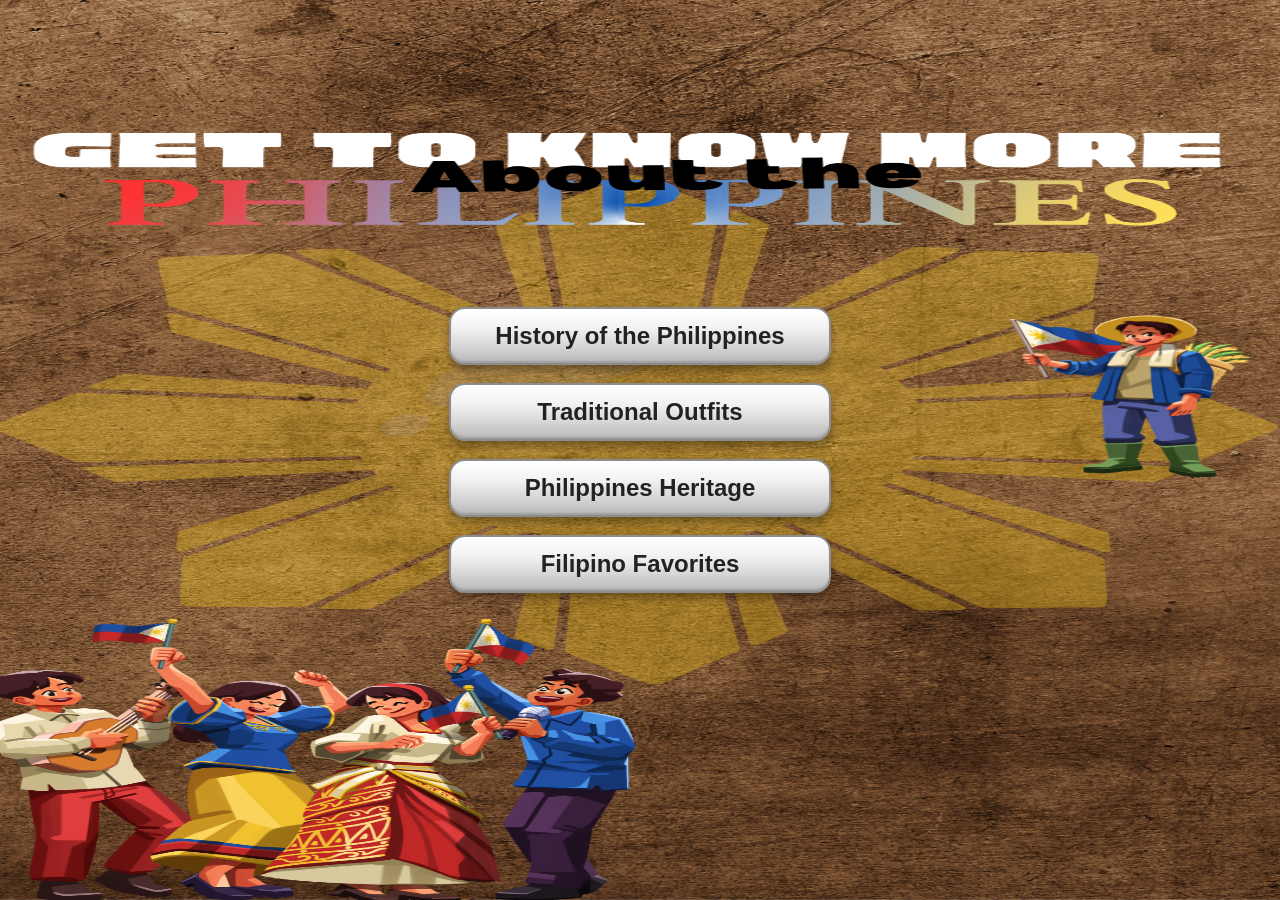
==== index.html @ 7a3e177c "Add files via upload" ====
<!DOCTYPE html>
<html lang="en">
<head>
    <meta charset="UTF-8">
    <meta name="viewport" content="width=device-width, initial-scale=1.0">
    <title>Philippines</title>
    <link rel="stylesheet" href="style.css">
</head>
<body>

    <main class="home">
        <div class="menu">
            <a href="#history"><button>History of the Philippines</button></a>
            <a href="#outfits"><button>Traditional Outfits</button></a>
            <a href="#heritage"><button>Philippines Heritage</button></a>
            <a href="#favorites"><button>Filipino Favorites</button></a>
        </div>
    </main>

    <!-- History -->
    <div id="history" class="overlay">
        <a href="#" class="close">&times;</a>
        <img src="history.png" alt="History">
    </div>

    <!-- Traditional Outfits -->
    <div id="outfits" class="overlay">
        <a href="#" class="close">&times;</a>
        <img src="outfits.png" alt="Outfits">
    </div>

    <!-- Heritage -->
    <div id="heritage" class="overlay">
        <a href="#" class="close">&times;</a>
        <img src="heritage.png" alt="Heritage">
    </div>

    <!-- Filipino Favorites -->
    <div id="favorites" class="overlay">
        <a href="#" class="close">&times;</a>
        <img src="favorites.png" alt="Favorites">
    </div>

</body>
</html>
---- style.css ----
* {
    margin: 0;
    padding: 0;
    box-sizing: border-box;
}

html,
body {
    width: 100%;
    height: 100%;
    overflow: hidden;
}

body {
    background-image: url("homepage.png");
    background-repeat: no-repeat;
    background-position: center;
    background-size: 100vw 100vh;

    display: flex;
    justify-content: center;
    align-items: center;

    font-family: "Poppins", sans-serif;
}

.home {
    width: 100%;
    max-width: 430px;
    padding: 24px;
}

.menu {
    display: flex;
    flex-direction: column;
    gap: 18px;
}

.menu a {
    text-decoration: none;
}

.menu button {
    width: 100%;
    height: 58px;
    border: 2px solid #8c8c8c;
    border-radius: 16px;
    font-size: 24px;
    font-weight: 600;
    color: #222;

    background: linear-gradient(
        to bottom,
        #ffffff 0%,
        #f2f2f2 35%,
        #d9d9d9 65%,
        #b8b8b8 100%
    );

    box-shadow:
        inset 0 2px 2px rgba(255,255,255,.8),
        inset 0 -2px 2px rgba(0,0,0,.15),
        0 5px 10px rgba(0,0,0,.35);

    cursor: pointer;
    transition: transform .15s ease, filter .15s ease;
}

.menu button:hover {
    filter: brightness(1.05);
}

.menu button:active {
    transform: scale(.97);
    filter: brightness(.95);
}

.overlay {
    position: fixed;
    inset: 0;
    z-index: 100;

    opacity: 0;
    visibility: hidden;
    transition: .3s;
}

.overlay:target {
    opacity: 1;
    visibility: visible;
}

.overlay img {
    position: absolute;
    inset: 0;

    width: 100vw;
    height: 100vh;

    object-fit: fill;
}

.close {
    position: absolute;
    top: 20px;
    right: 20px;

    width: 35px;
    height: 35px;

    border-radius: 50%;
    background: white;
    color: black;

    text-decoration: none;
    font-size: 30px;
    font-weight: bold;

    display: flex;
    justify-content: center;
    align-items: center;

    z-index: 101;
}
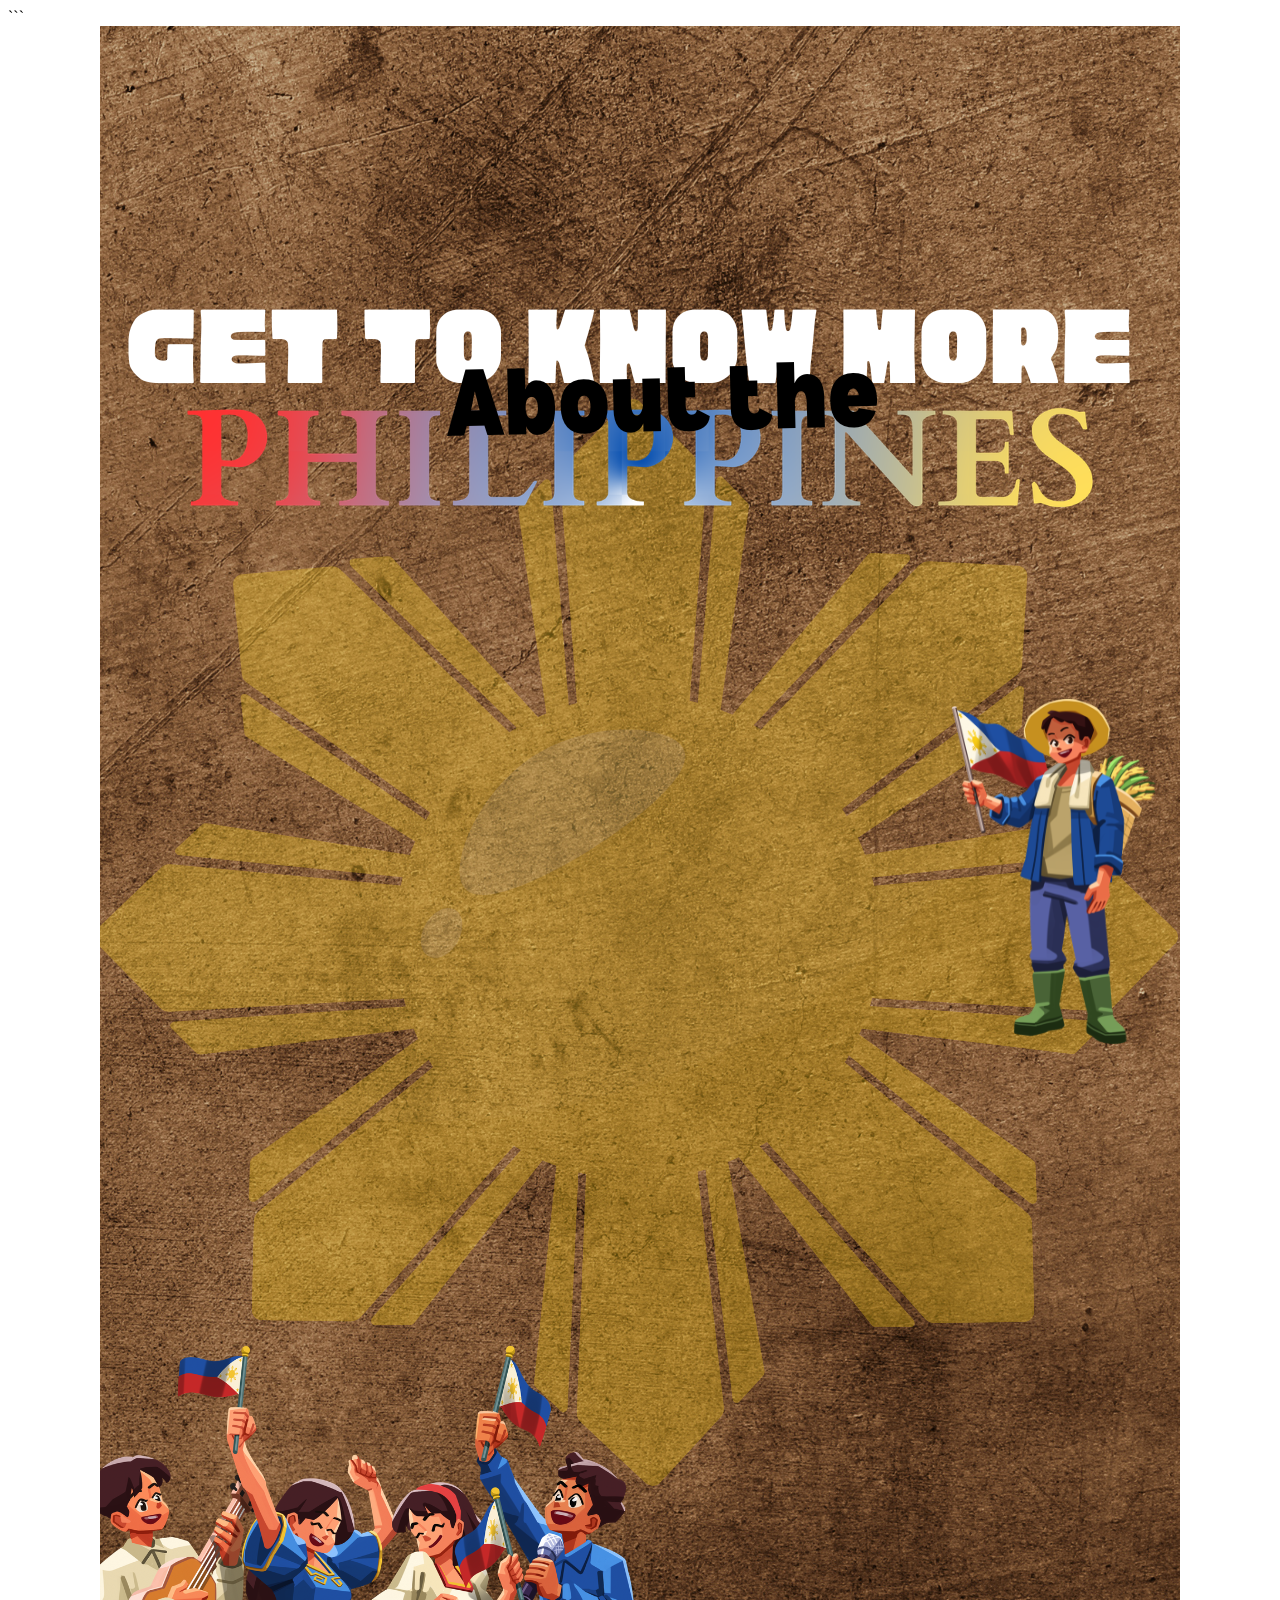
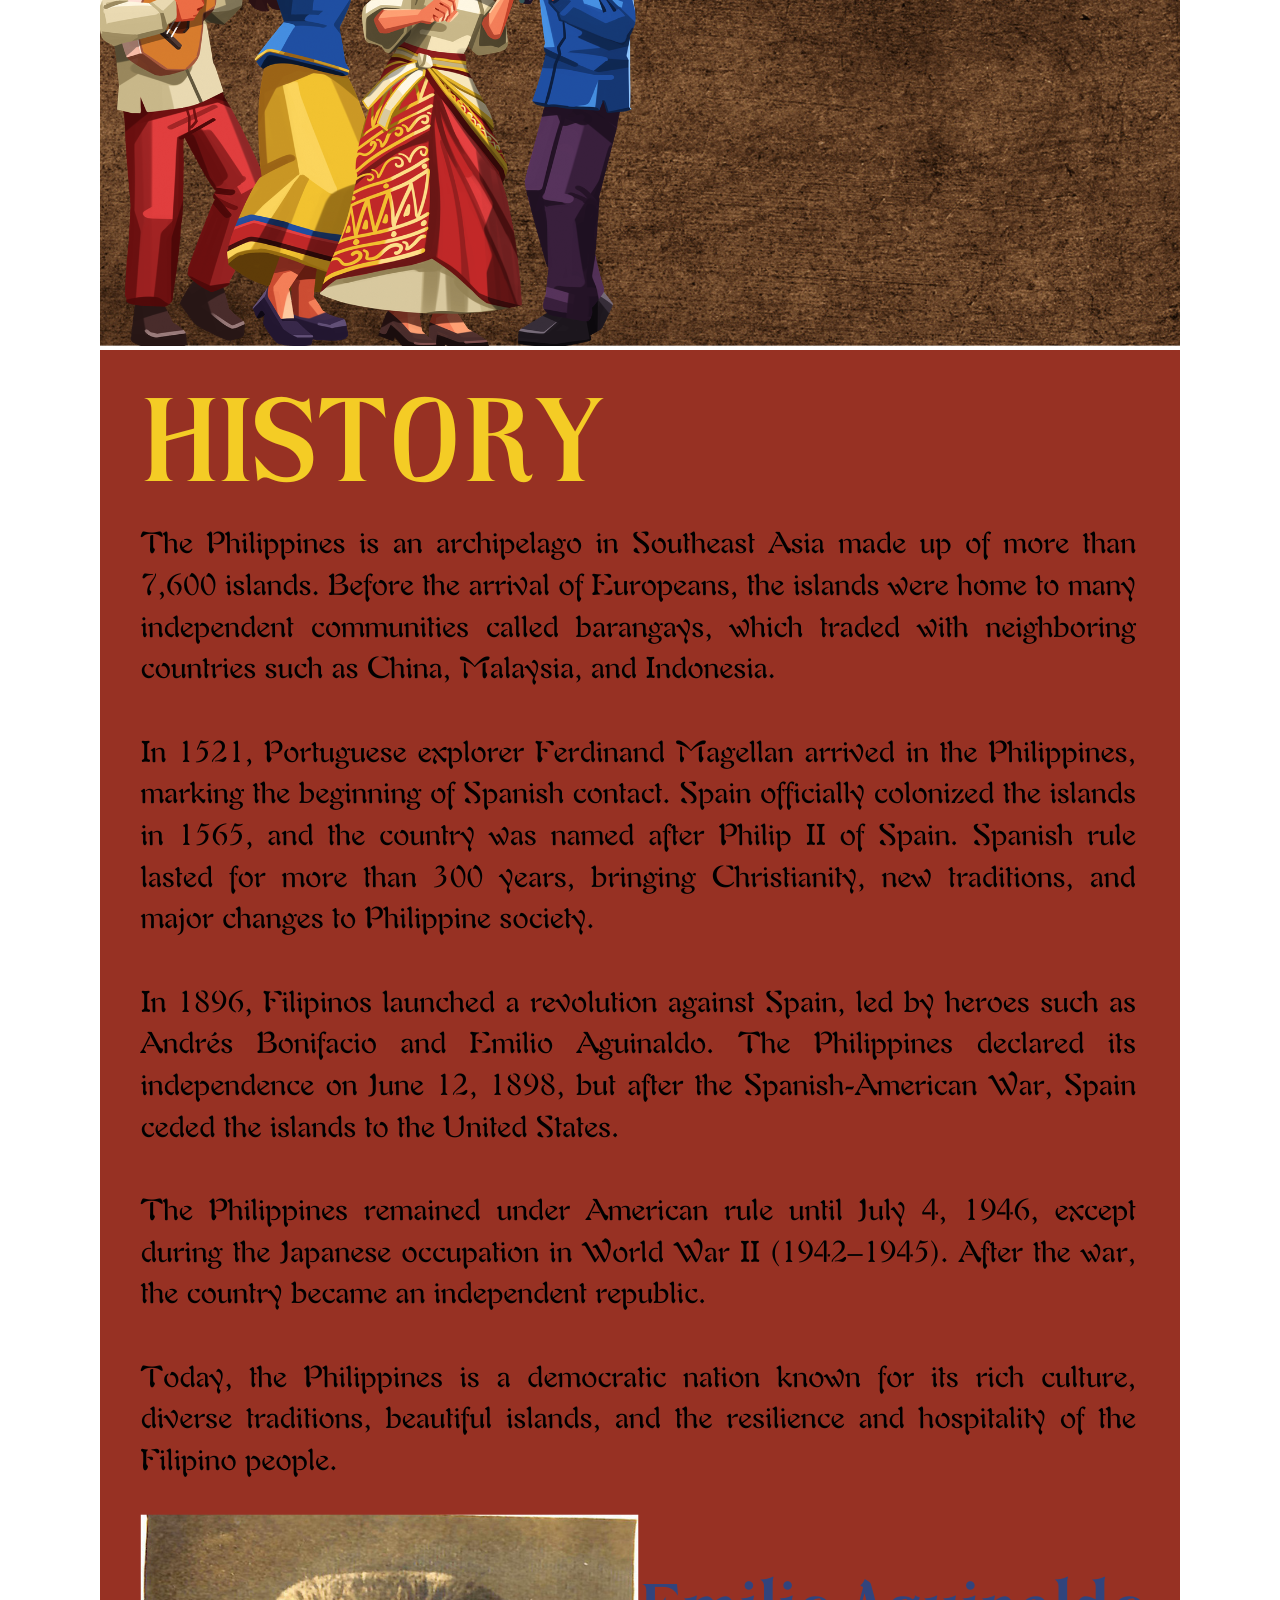
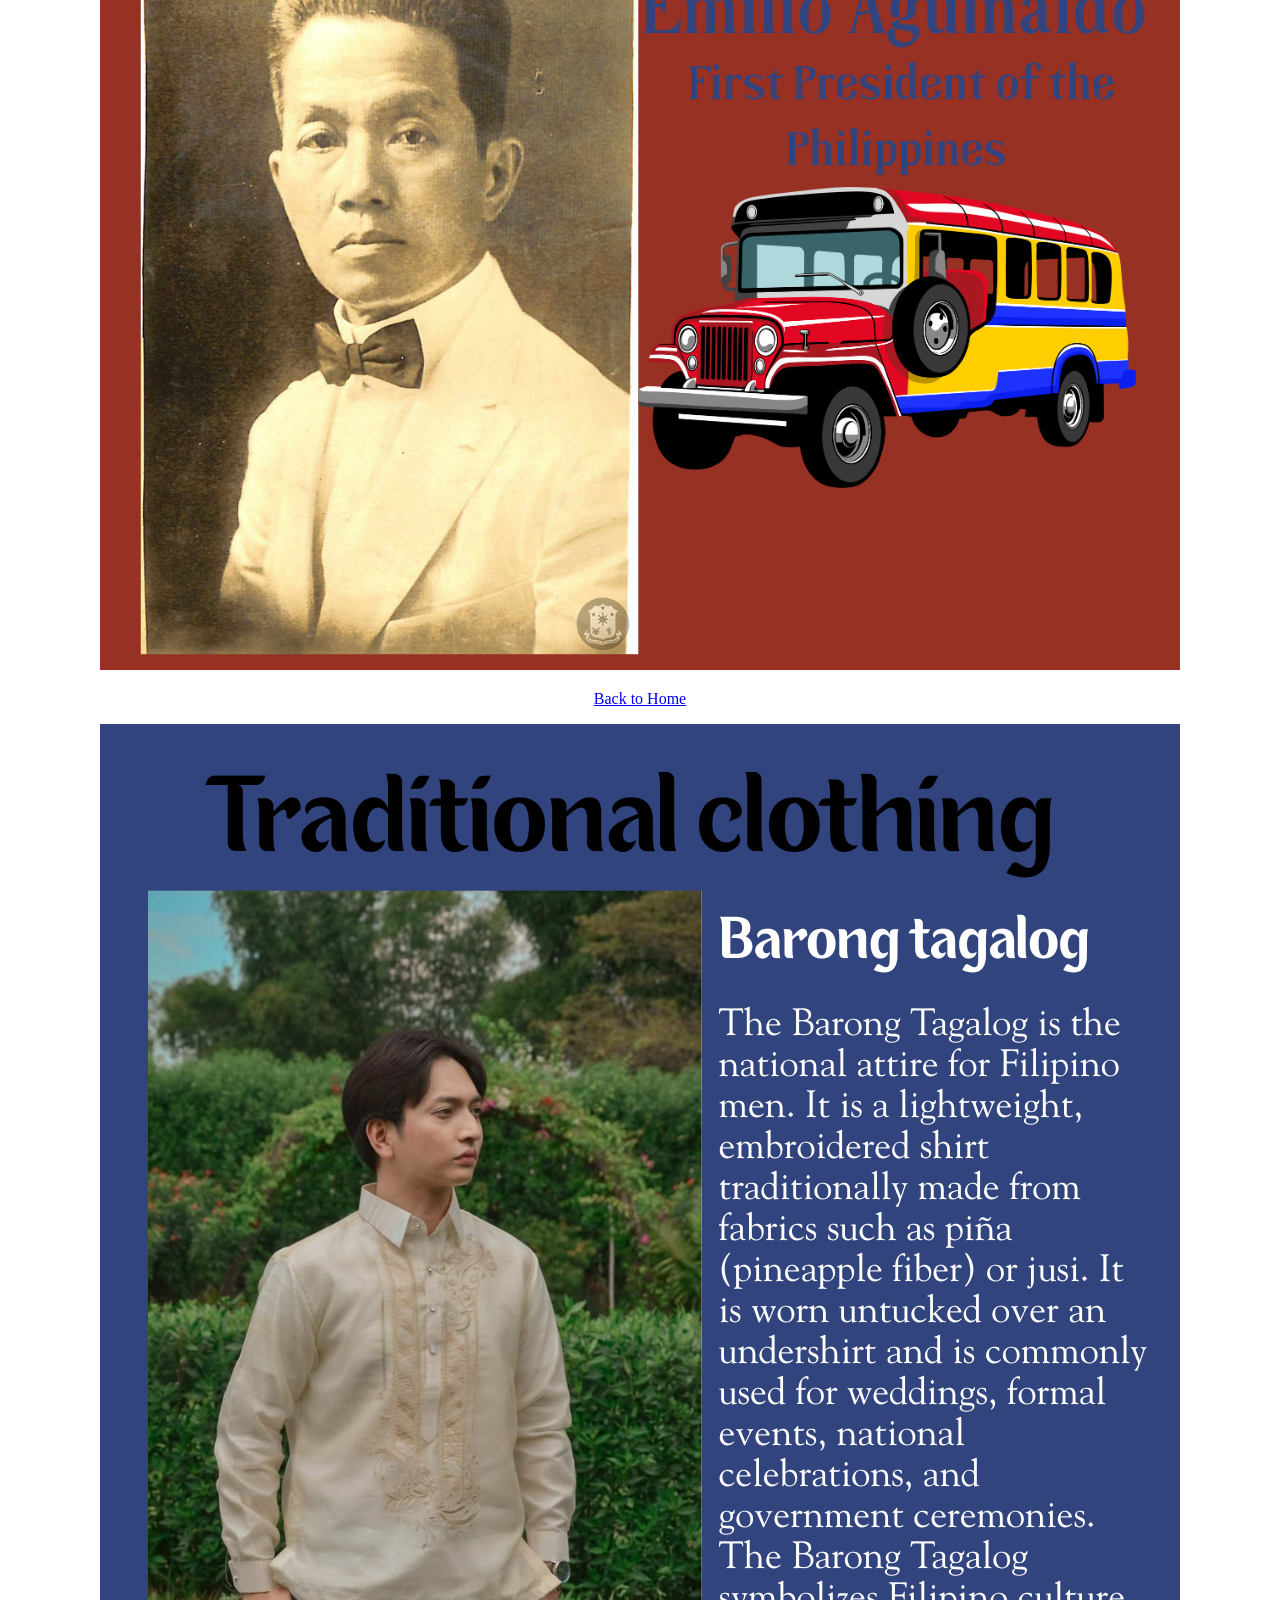
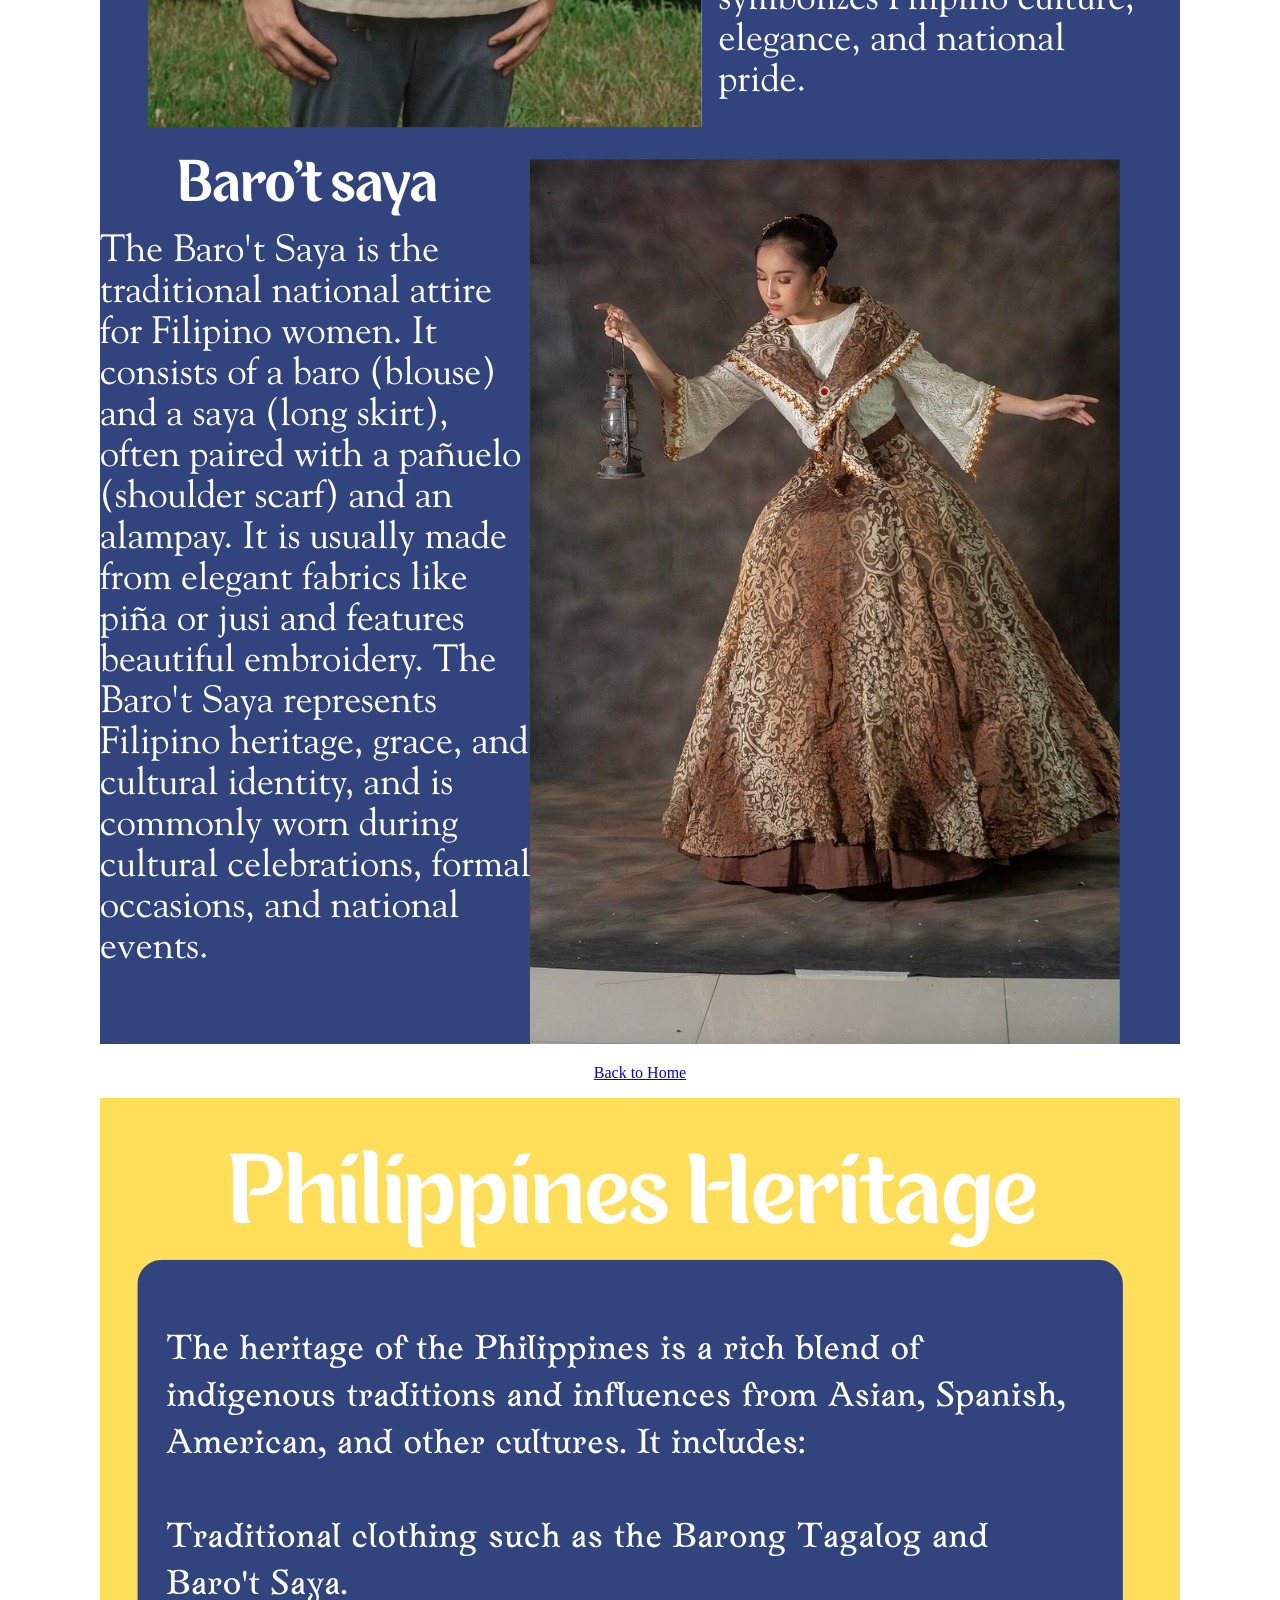
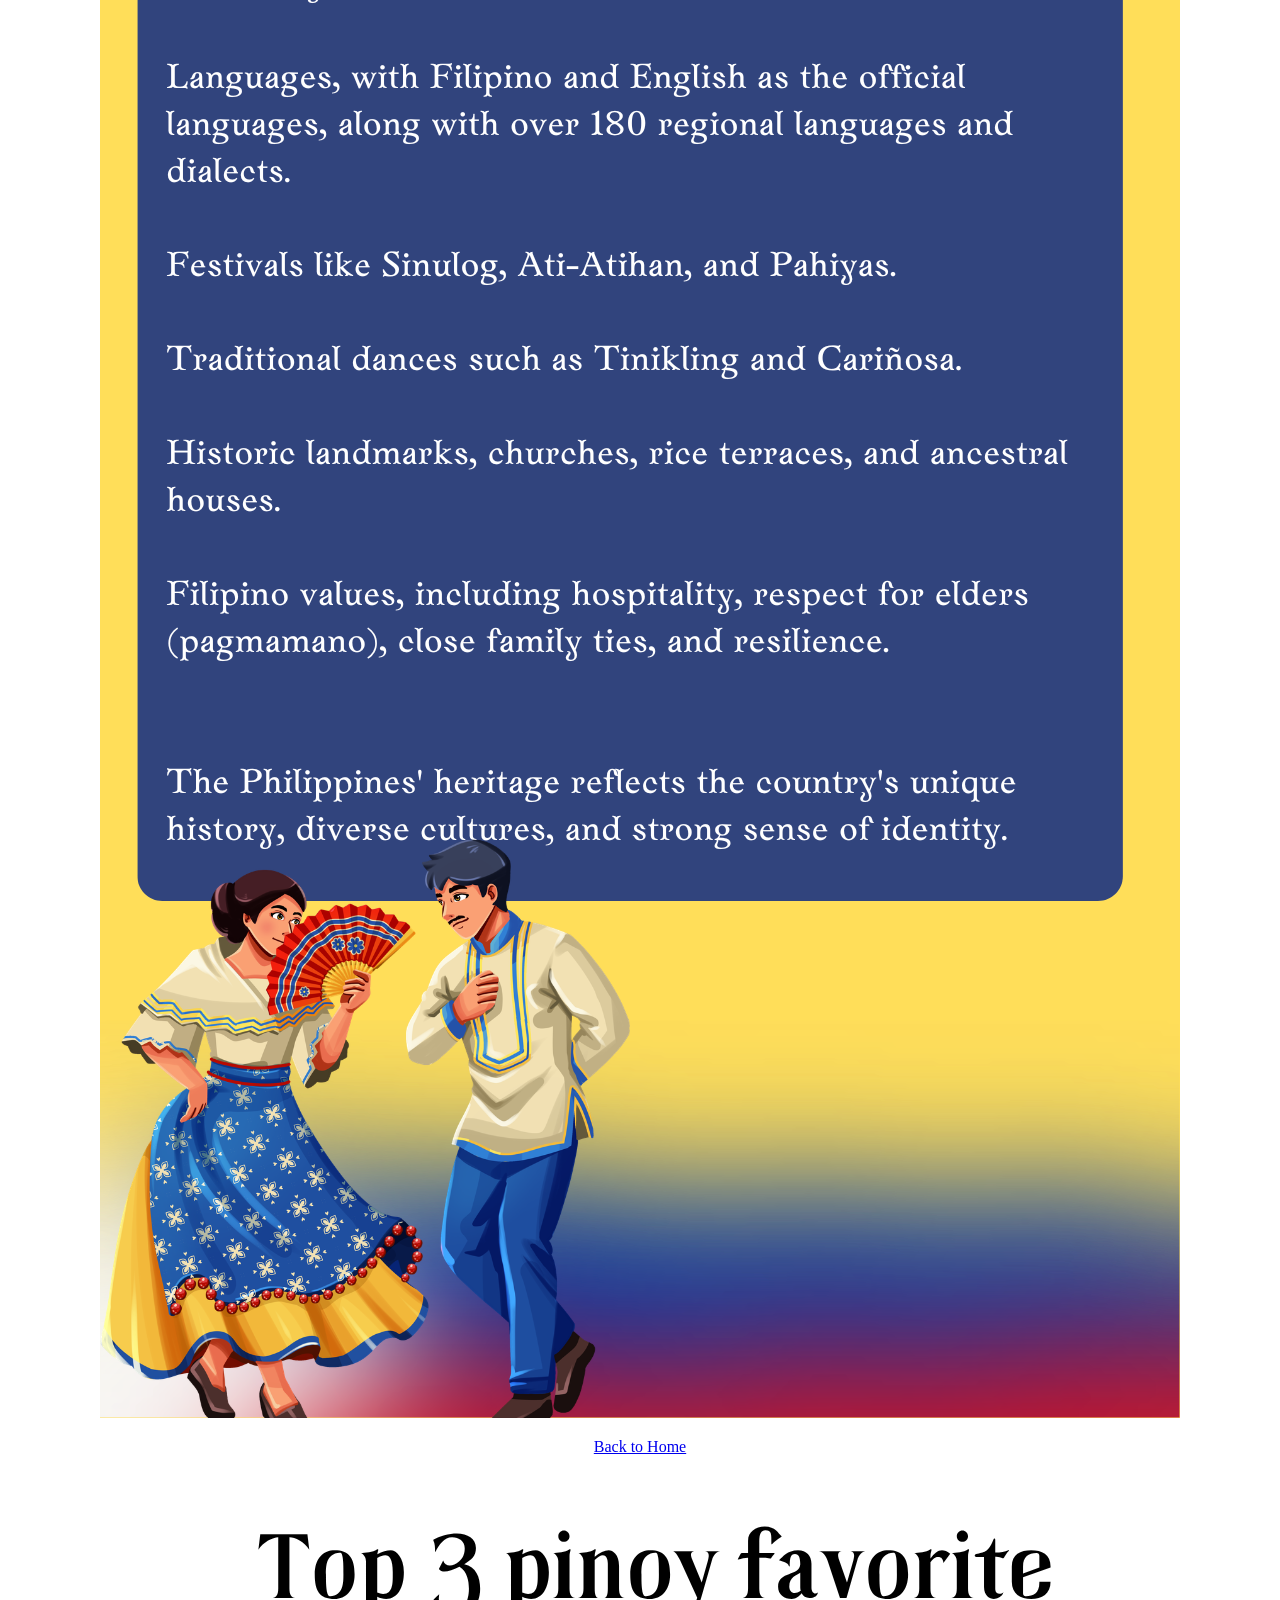
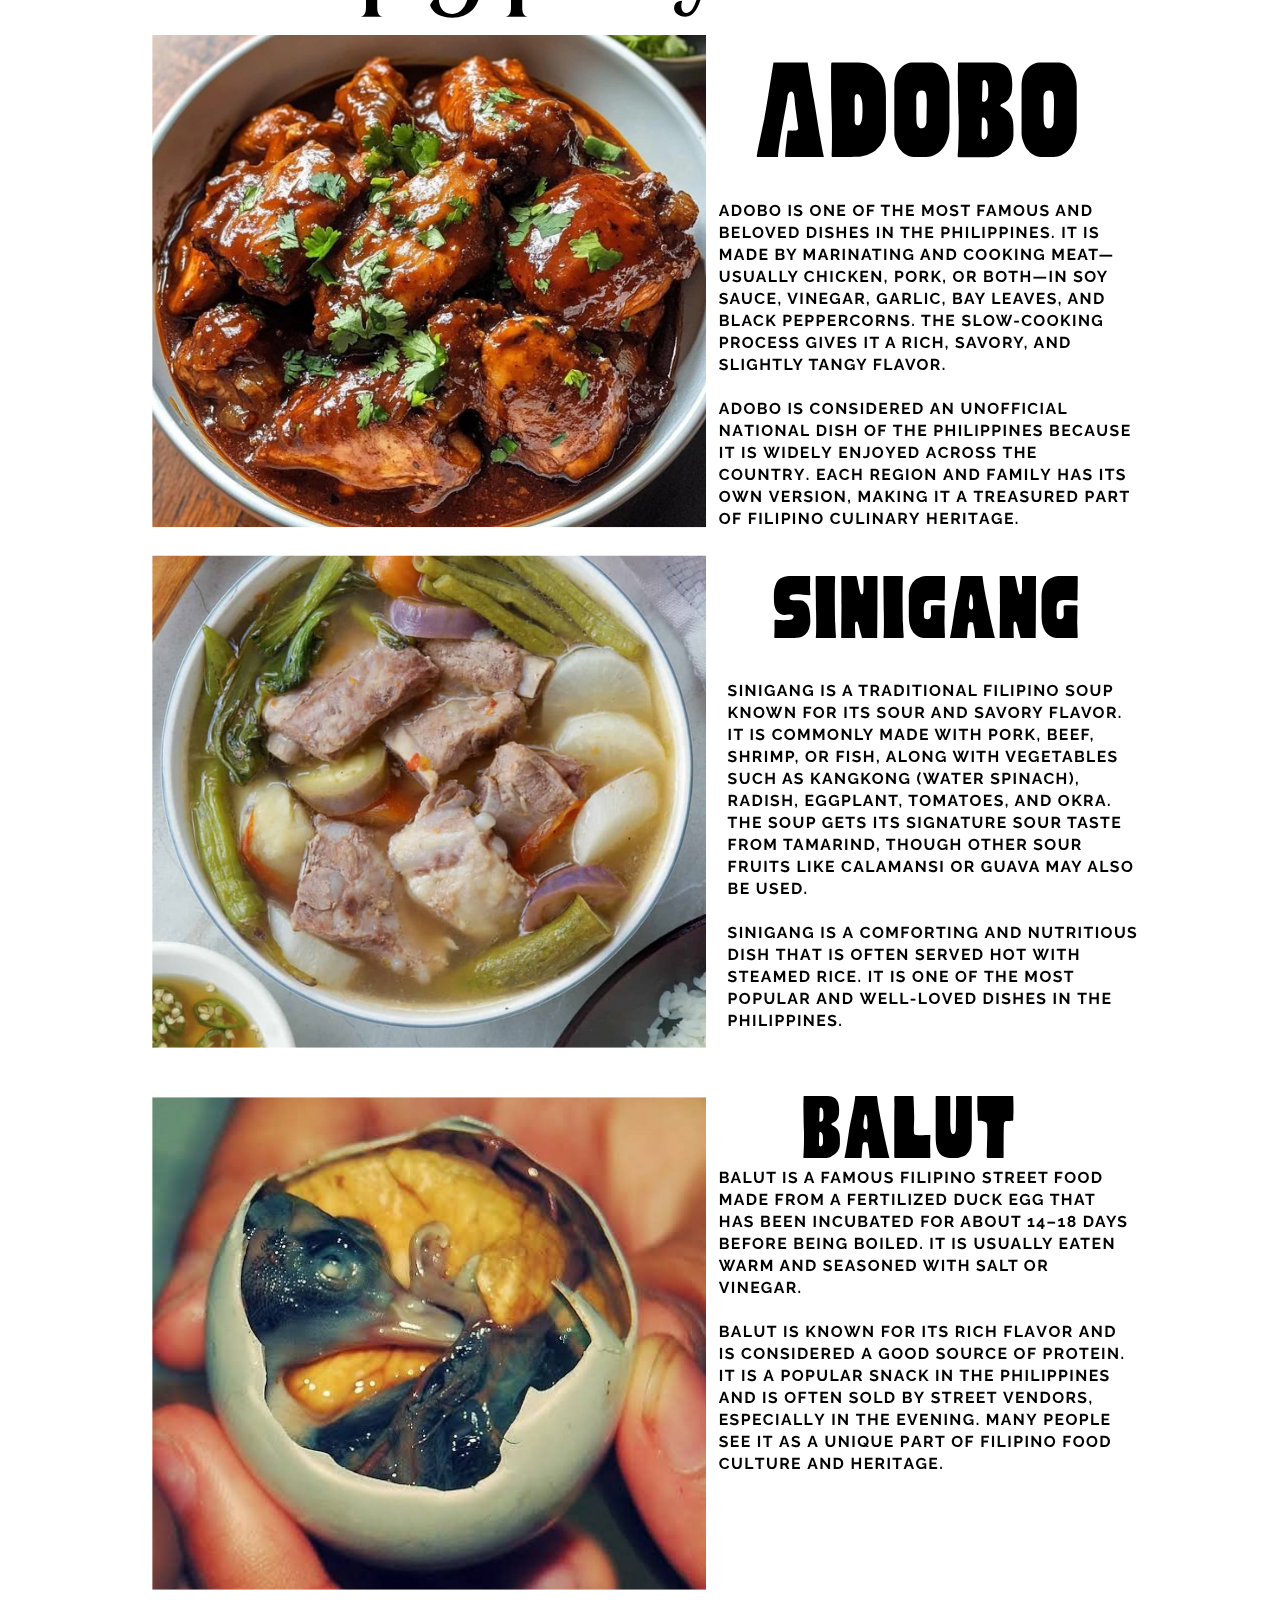
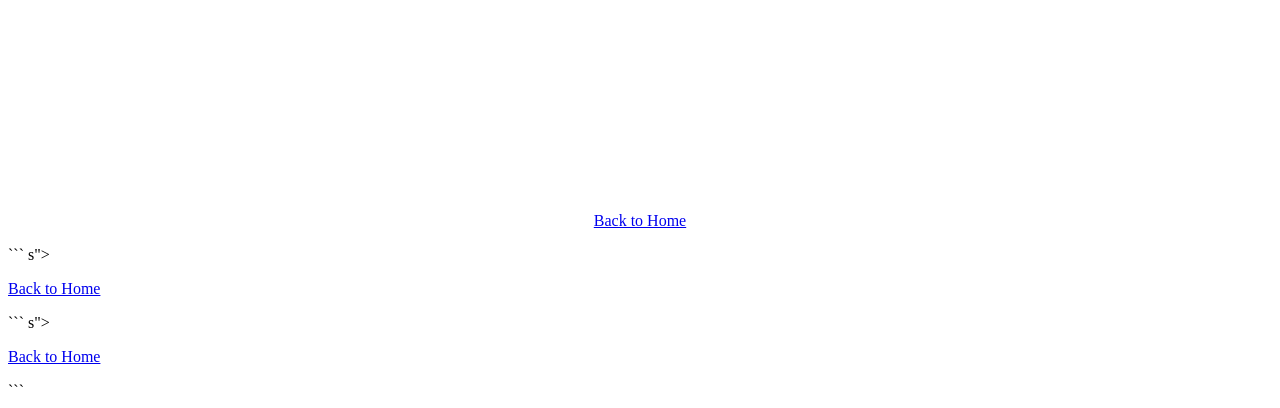
==== commit 9d33faf9: "Refactor index.html with homepage and sections Updated the structure of index.html to include a home" ====
--- a/index.html
+++ b/index.html
@@ -1,45 +1,158 @@
 <!DOCTYPE html>
+
 <html lang="en">
+
 <head>
     <meta charset="UTF-8">
-    <meta name="viewport" content="width=device-width, initial-scale=1.0">
     <title>Philippines</title>
-    <link rel="stylesheet" href="style.css">
 </head>
+
 <body>
 
-    <main class="home">
-        <div class="menu">
-            <a href="#history"><button>History of the Philippines</button></a>
-            <a href="#outfits"><button>Traditional Outfits</button></a>
-            <a href="#heritage"><button>Philippines Heritage</button></a>
-            <a href="#favorites"><button>Filipino Favorites</button></a>
-        </div>
-    </main>
+```
+<!-- HOME PAGE -->
 
-    <!-- History -->
-    <div id="history" class="overlay">
-        <a href="#" class="close">&times;</a>
-        <img src="history.png" alt="History">
-    </div>
+<center>
 
-    <!-- Traditional Outfits -->
-    <div id="outfits" class="overlay">
-        <a href="#" class="close">&times;</a>
-        <img src="outfits.png" alt="Outfits">
-    </div>
+    <img src="homepage.png"
+         alt="Philippines"
+         usemap="#homepage">
 
-    <!-- Heritage -->
-    <div id="heritage" class="overlay">
-        <a href="#" class="close">&times;</a>
-        <img src="heritage.png" alt="Heritage">
-    </div>
+    <map name="homepage">
 
-    <!-- Filipino Favorites -->
-    <div id="favorites" class="overlay">
-        <a href="#" class="close">&times;</a>
-        <img src="favorites.png" alt="Favorites">
-    </div>
+        <!-- History of the Philippines -->
+        <area
+            shape="rect"
+            coords="50,300,380,358"
+            href="#history"
+            alt="History of the Philippines">
+
+        <!-- Traditional Outfits -->
+        <area
+            shape="rect"
+            coords="50,470,380,434"
+            href="#outfits"
+            alt="Traditional Outfits">
+
+        <!-- Philippines Heritage -->
+        <area
+            shape="rect"
+            coords="50,570,380,510"
+            href="#heritage"
+            alt="Philippines Heritage">
+
+        <!-- Filipino Favorites -->
+        <area
+            shape="rect"
+            coords="50,670,380,586"
+            href="#favorites"
+            alt="Filipino Favorites">
+
+    </map>
+
+</center>
+
+
+<!-- HISTORY -->
+
+<div id="history">
+
+    <center>
+
+        <img src="history.png"
+             alt="History of the Philippines">
+
+        <p>
+            <a href="#">Back to Home</a>
+        </p>
+
+    </center>
+
+</div>
+
+
+<!-- TRADITIONAL OUTFITS -->
+
+<div id="outfits">
+
+    <center>
+
+        <img src="outfits.png"
+             alt="Traditional Outfits">
+
+        <p>
+            <a href="#">Back to Home</a>
+        </p>
+
+    </center>
+
+</div>
+
+
+<!-- PHILIPPINES HERITAGE -->
+
+<div id="heritage">
+
+    <center>
+
+        <img src="heritage.png"
+             alt="Philippines Heritage">
+
+        <p>
+            <a href="#">Back to Home</a>
+        </p>
+
+    </center>
+
+</div>
+
+
+<!-- FILIPINO FAVORITES -->
+
+<div id="favorites">
+
+    <center>
+
+        <img src="favorites.png"
+             alt="Filipino Favorites">
+
+        <p>
+            <a href="#">Back to Home</a>
+        </p>
+
+    </center>
+
+</div>
+```
 
 </body>
-</html>+
+</html>
+s">
+
+        <p>
+            <a href="#">Back to Home</a>
+        </p>
+
+    </center>
+
+</div>
+```
+
+</body>
+
+</html>
+s">
+
+        <p>
+            <a href="#">Back to Home</a>
+        </p>
+
+    </center>
+
+</div>
+```
+
+</body>
+
+</html>
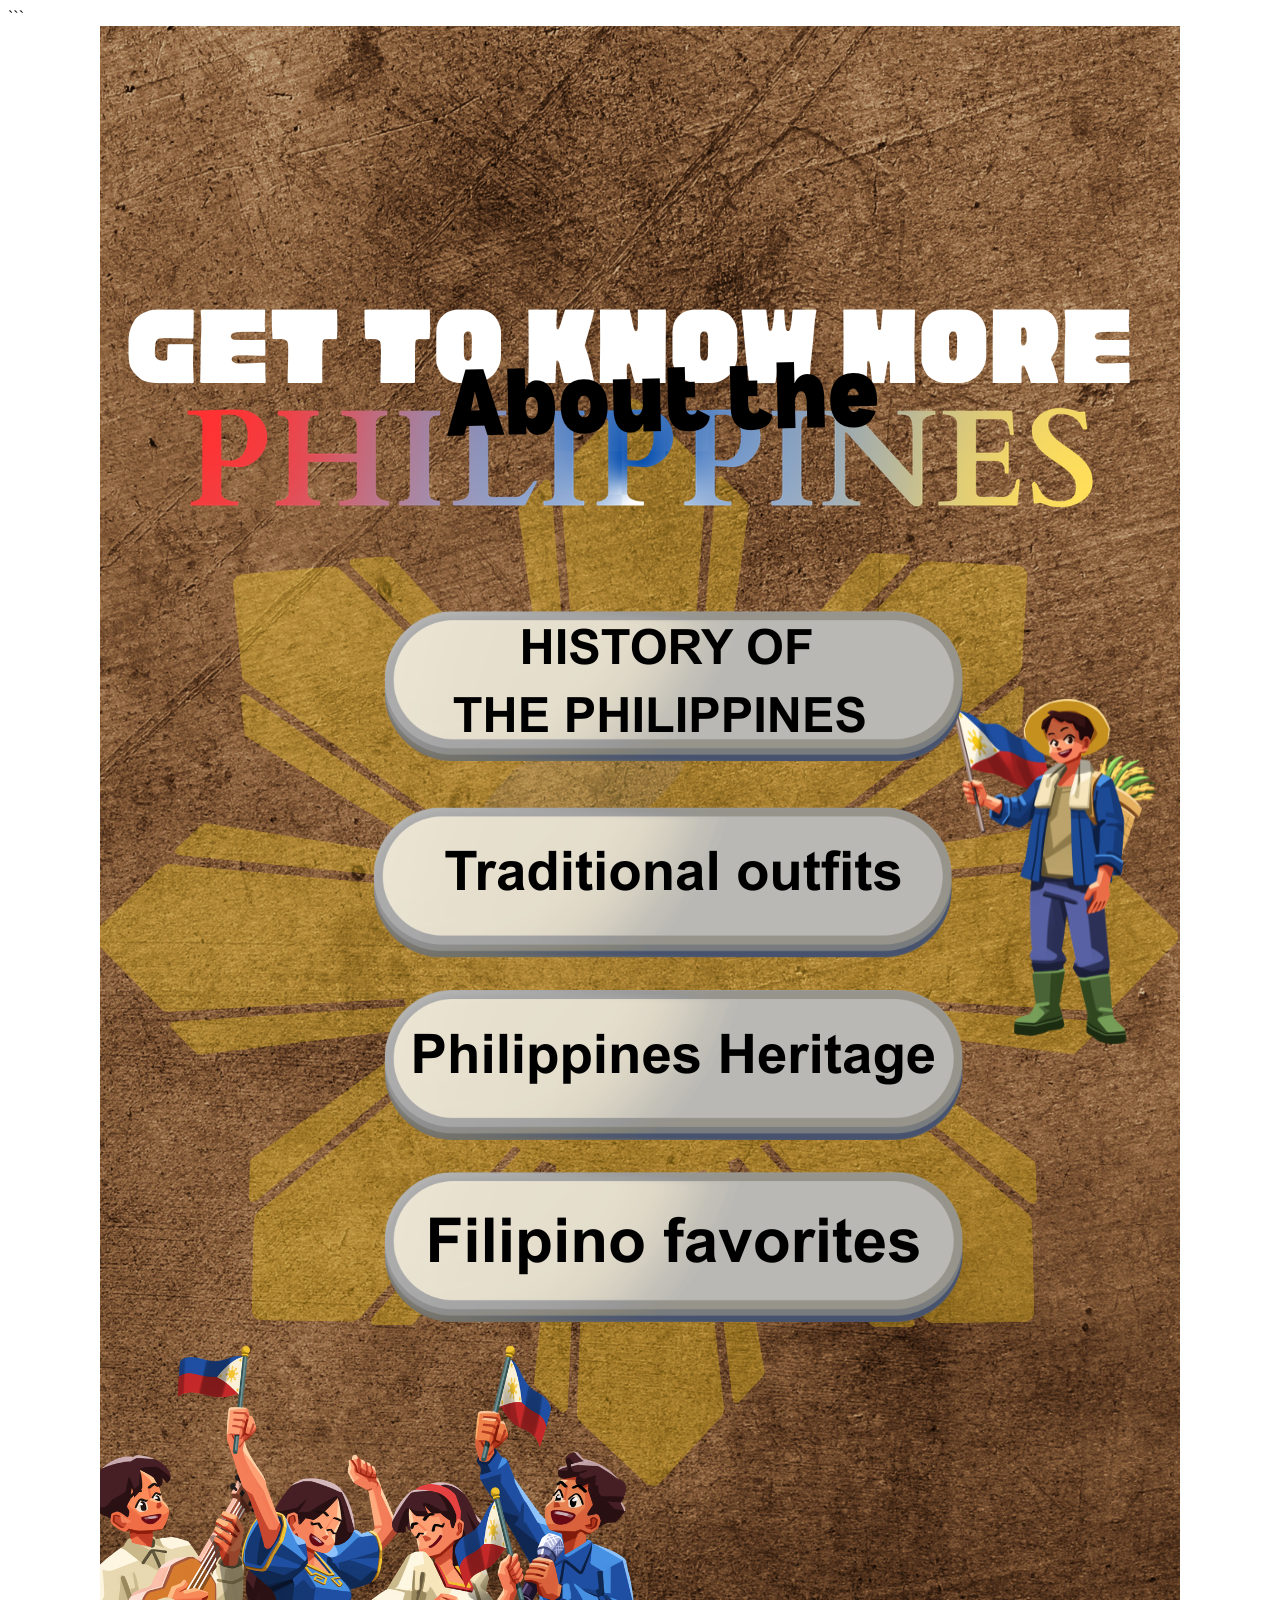
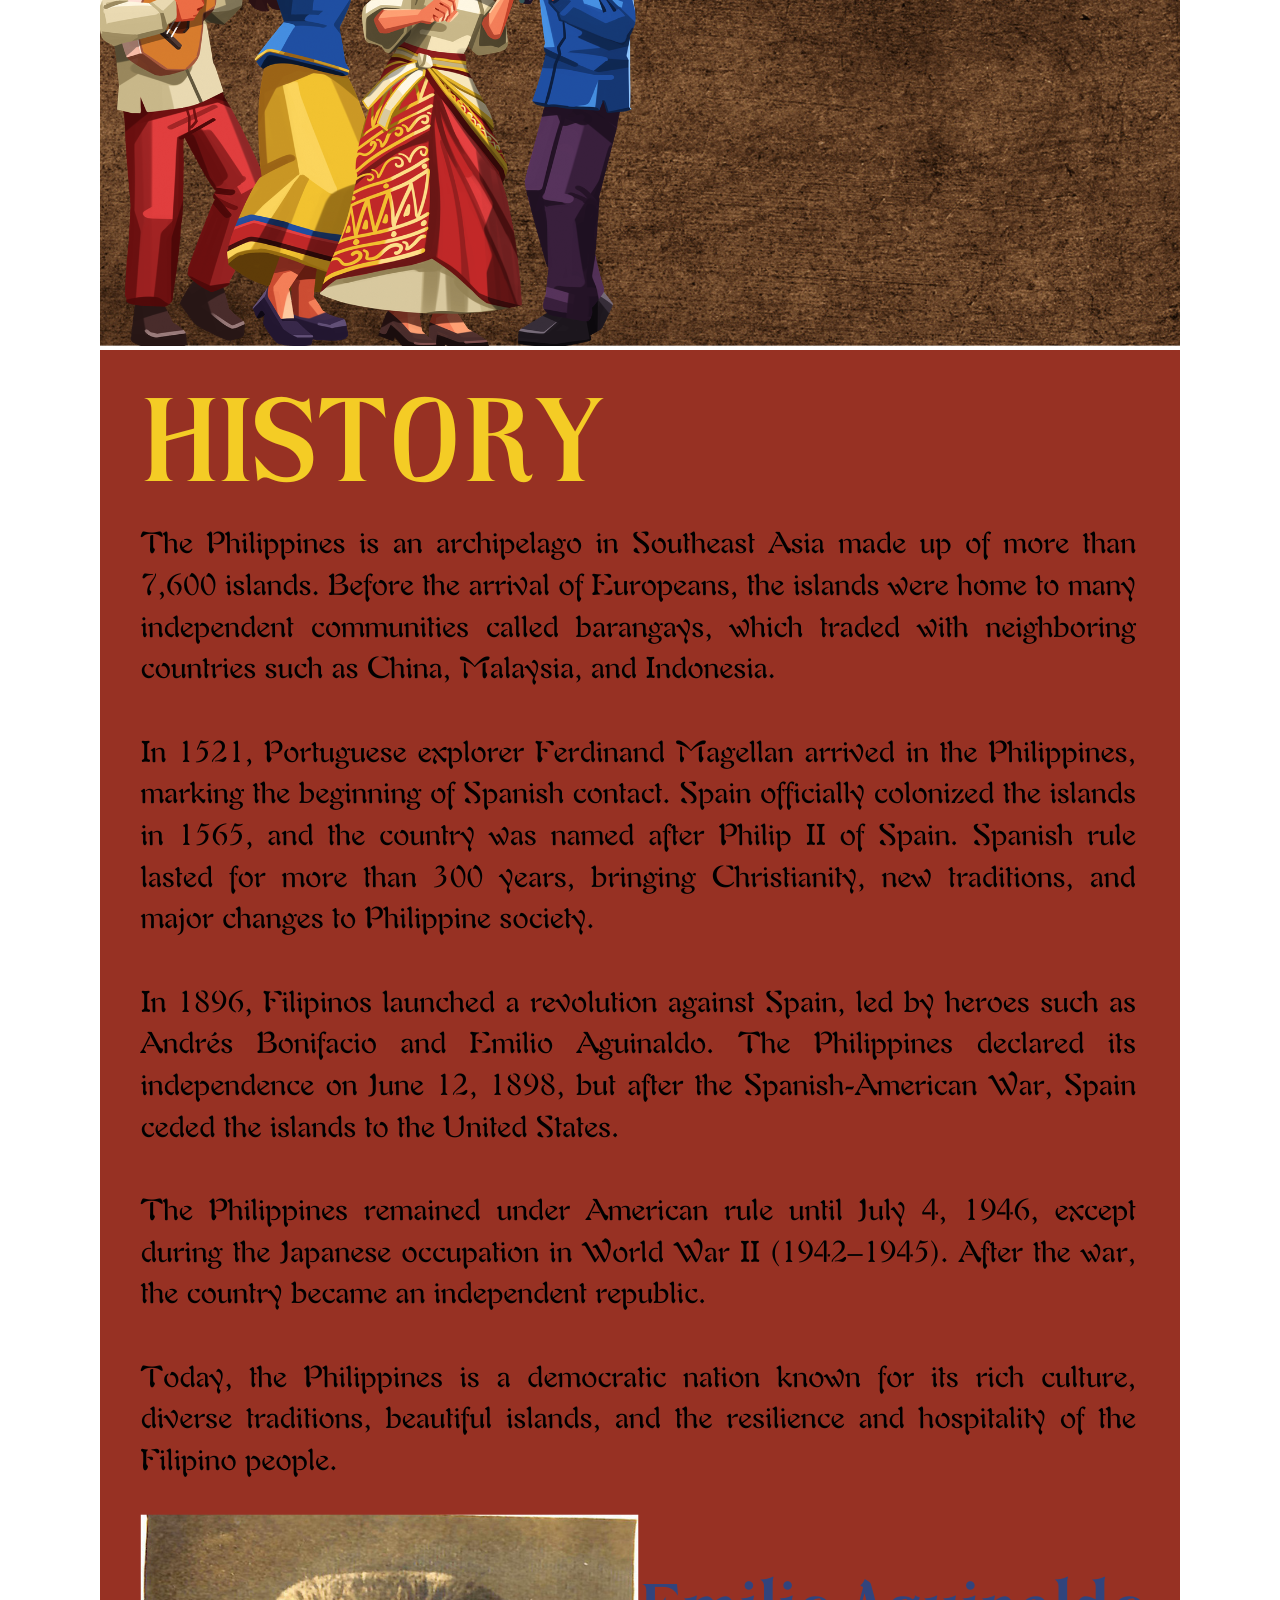
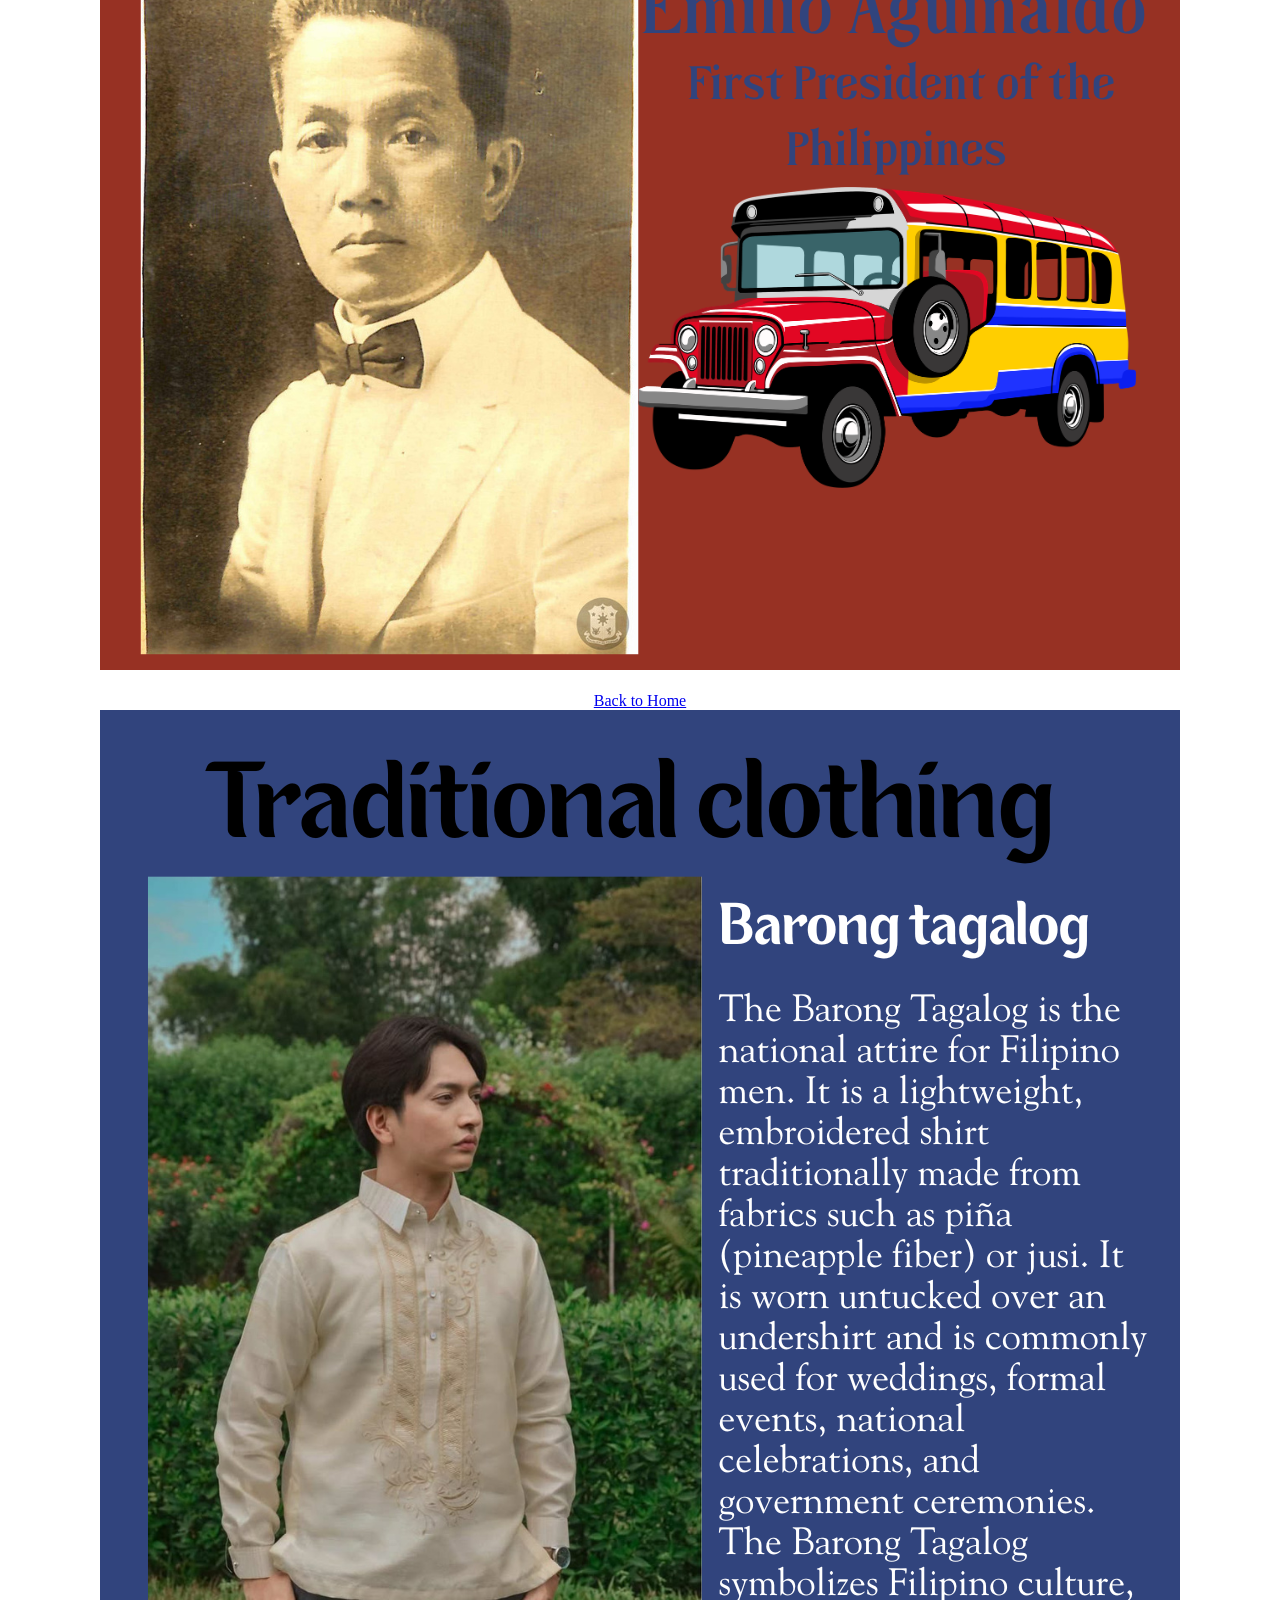
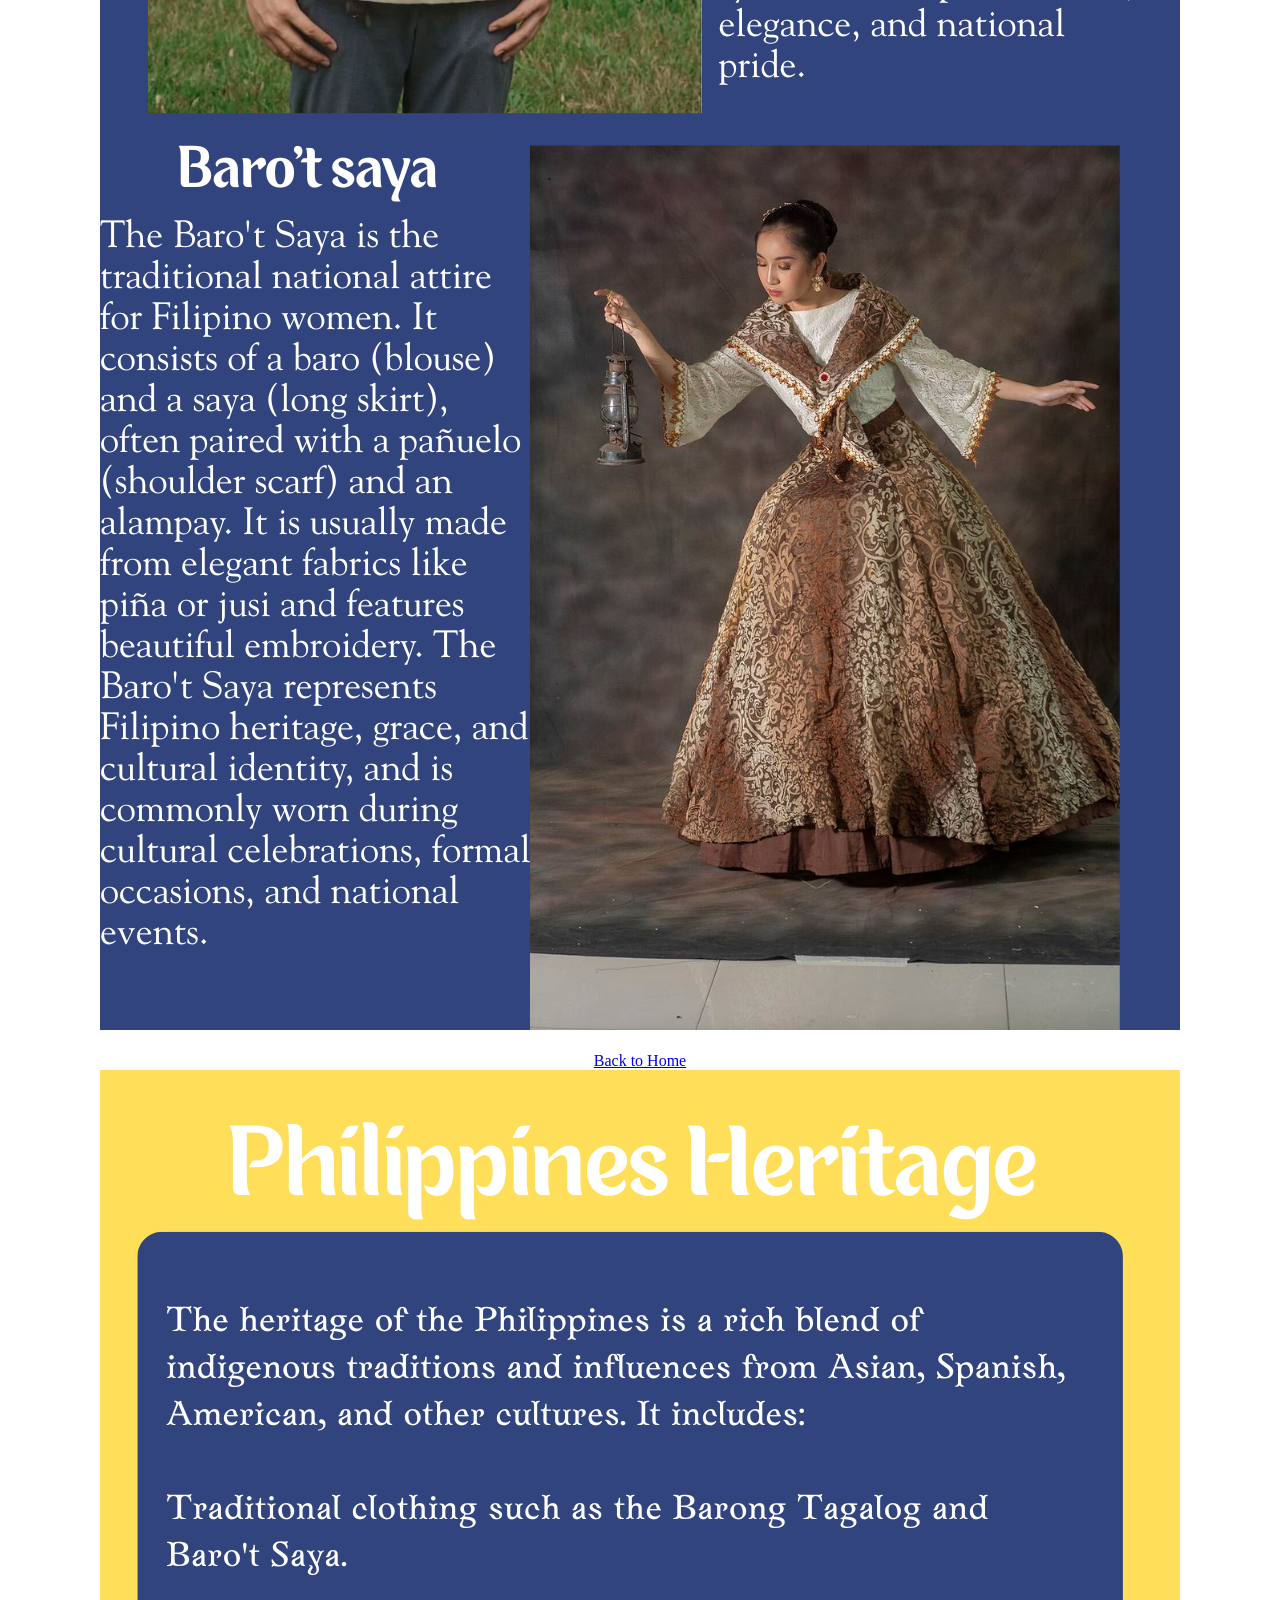
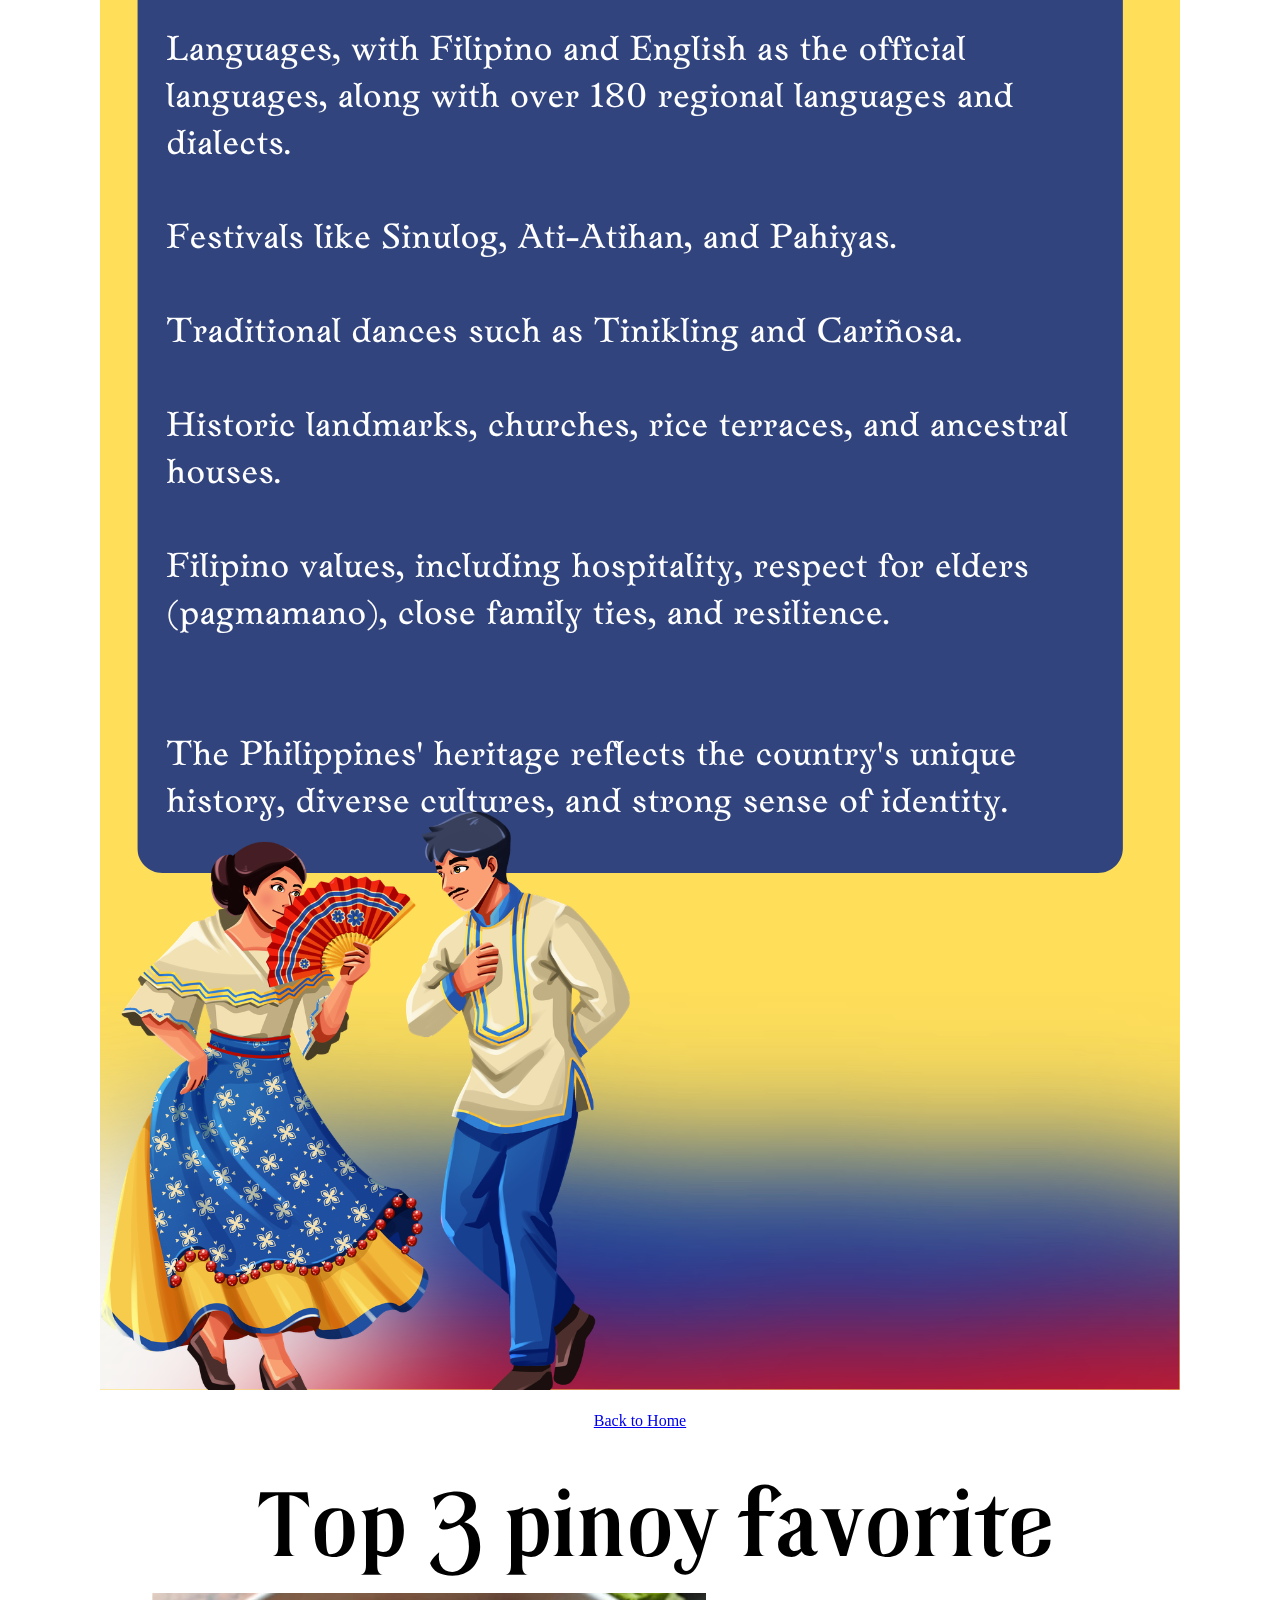
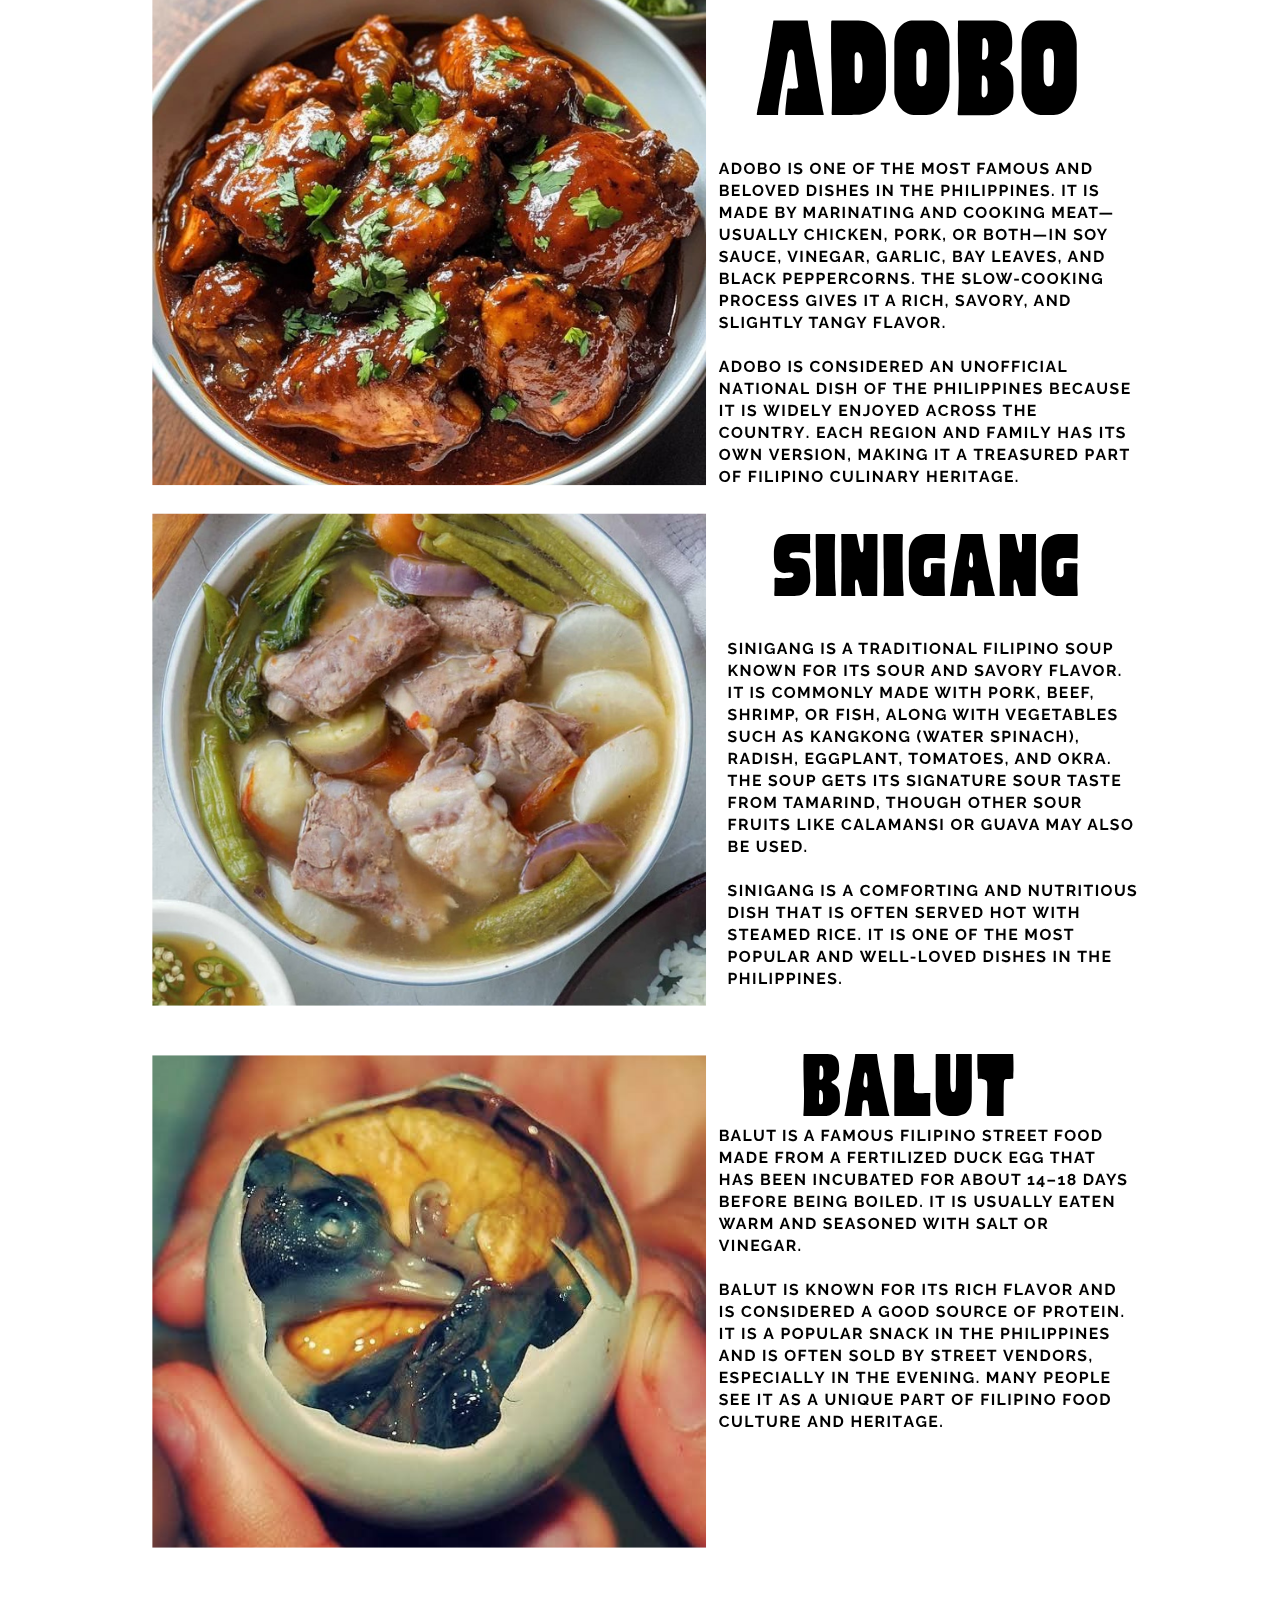
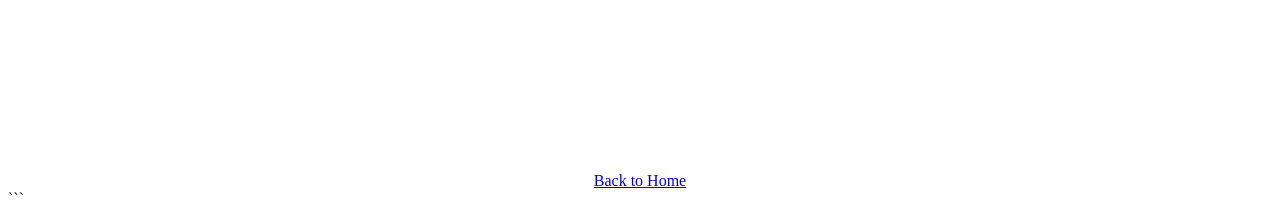
==== commit c28ac336: "Refactor index.html for better structure and responsiveness Updated the HTML structure, added viewpo" ====
--- a/index.html
+++ b/index.html
@@ -4,121 +4,122 @@
 
 <head>
     <meta charset="UTF-8">
+    <meta name="viewport" content="width=device-width, initial-scale=1.0">
     <title>Philippines</title>
 </head>
 
 <body>
 
 ```
-<!-- HOME PAGE -->
-
 <center>
 
-    <img src="homepage.png"
-         alt="Philippines"
-         usemap="#homepage">
+    <img
+        src="homepage.png"
+        alt="Philippines"
+        usemap="#homepage"
+    >
 
     <map name="homepage">
 
-        <!-- History of the Philippines -->
         <area
             shape="rect"
             coords="50,300,380,358"
             href="#history"
-            alt="History of the Philippines">
+            alt="History of the Philippines"
+        >
 
-        <!-- Traditional Outfits -->
         <area
             shape="rect"
-            coords="50,470,380,434"
+            coords="50,450,380,528"
             href="#outfits"
-            alt="Traditional Outfits">
+            alt="Traditional Outfits"
+        >
 
-        <!-- Philippines Heritage -->
         <area
             shape="rect"
-            coords="50,570,380,510"
+            coords="50,550,380,628"
             href="#heritage"
-            alt="Philippines Heritage">
+            alt="Philippines Heritage"
+        >
 
-        <!-- Filipino Favorites -->
         <area
             shape="rect"
-            coords="50,670,380,586"
+            coords="50,650,380,728"
             href="#favorites"
-            alt="Filipino Favorites">
+            alt="Filipino Favorites"
+        >
 
     </map>
 
 </center>
 
 
-<!-- HISTORY -->
-
 <div id="history">
 
     <center>
 
-        <img src="history.png"
-             alt="History of the Philippines">
+        <img
+            src="history.png"
+            alt="History of the Philippines"
+        >
 
-        <p>
-            <a href="#">Back to Home</a>
-        </p>
+        <br><br>
+
+        <a href="#top">Back to Home</a>
 
     </center>
 
 </div>
 
 
-<!-- TRADITIONAL OUTFITS -->
-
 <div id="outfits">
 
     <center>
 
-        <img src="outfits.png"
-             alt="Traditional Outfits">
+        <img
+            src="outfits.png"
+            alt="Traditional Outfits"
+        >
 
-        <p>
-            <a href="#">Back to Home</a>
-        </p>
+        <br><br>
+
+        <a href="#top">Back to Home</a>
 
     </center>
 
 </div>
 
 
-<!-- PHILIPPINES HERITAGE -->
-
 <div id="heritage">
 
     <center>
 
-        <img src="heritage.png"
-             alt="Philippines Heritage">
+        <img
+            src="heritage.png"
+            alt="Philippines Heritage"
+        >
 
-        <p>
-            <a href="#">Back to Home</a>
-        </p>
+        <br><br>
+
+        <a href="#top">Back to Home</a>
 
     </center>
 
 </div>
 
 
-<!-- FILIPINO FAVORITES -->
-
 <div id="favorites">
 
     <center>
 
-        <img src="favorites.png"
-             alt="Filipino Favorites">
+        <img
+            src="favorites.png"
+            alt="Filipino Favorites"
+        >
 
-        <p>
-            <a href="#">Back to Home</a>
-        </p>
+        <br><br>
+
+        <a href="#top">Back to Home</a>
 
     </center>
 
@@ -128,31 +129,3 @@
 </body>
 
 </html>
-s">
-
-        <p>
-            <a href="#">Back to Home</a>
-        </p>
-
-    </center>
-
-</div>
-```
-
-</body>
-
-</html>
-s">
-
-        <p>
-            <a href="#">Back to Home</a>
-        </p>
-
-    </center>
-
-</div>
-```
-
-</body>
-
-</html>
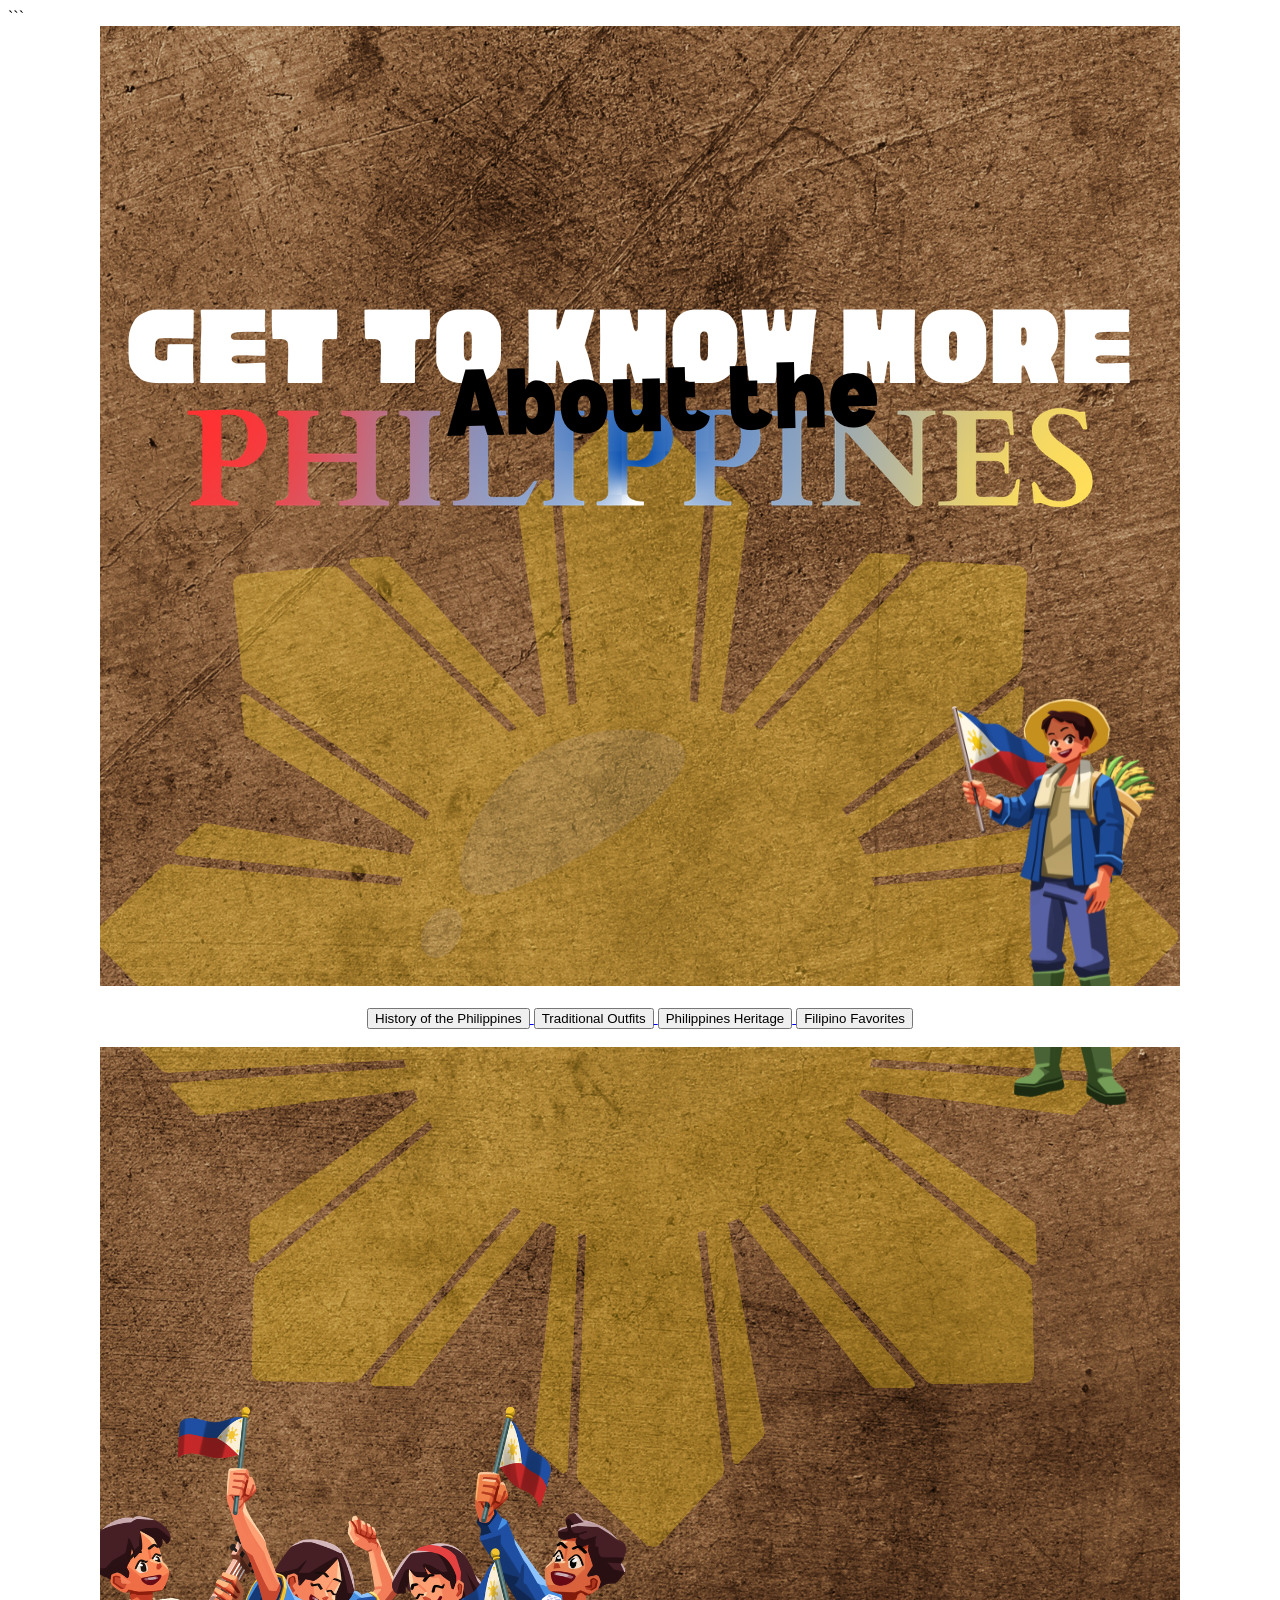
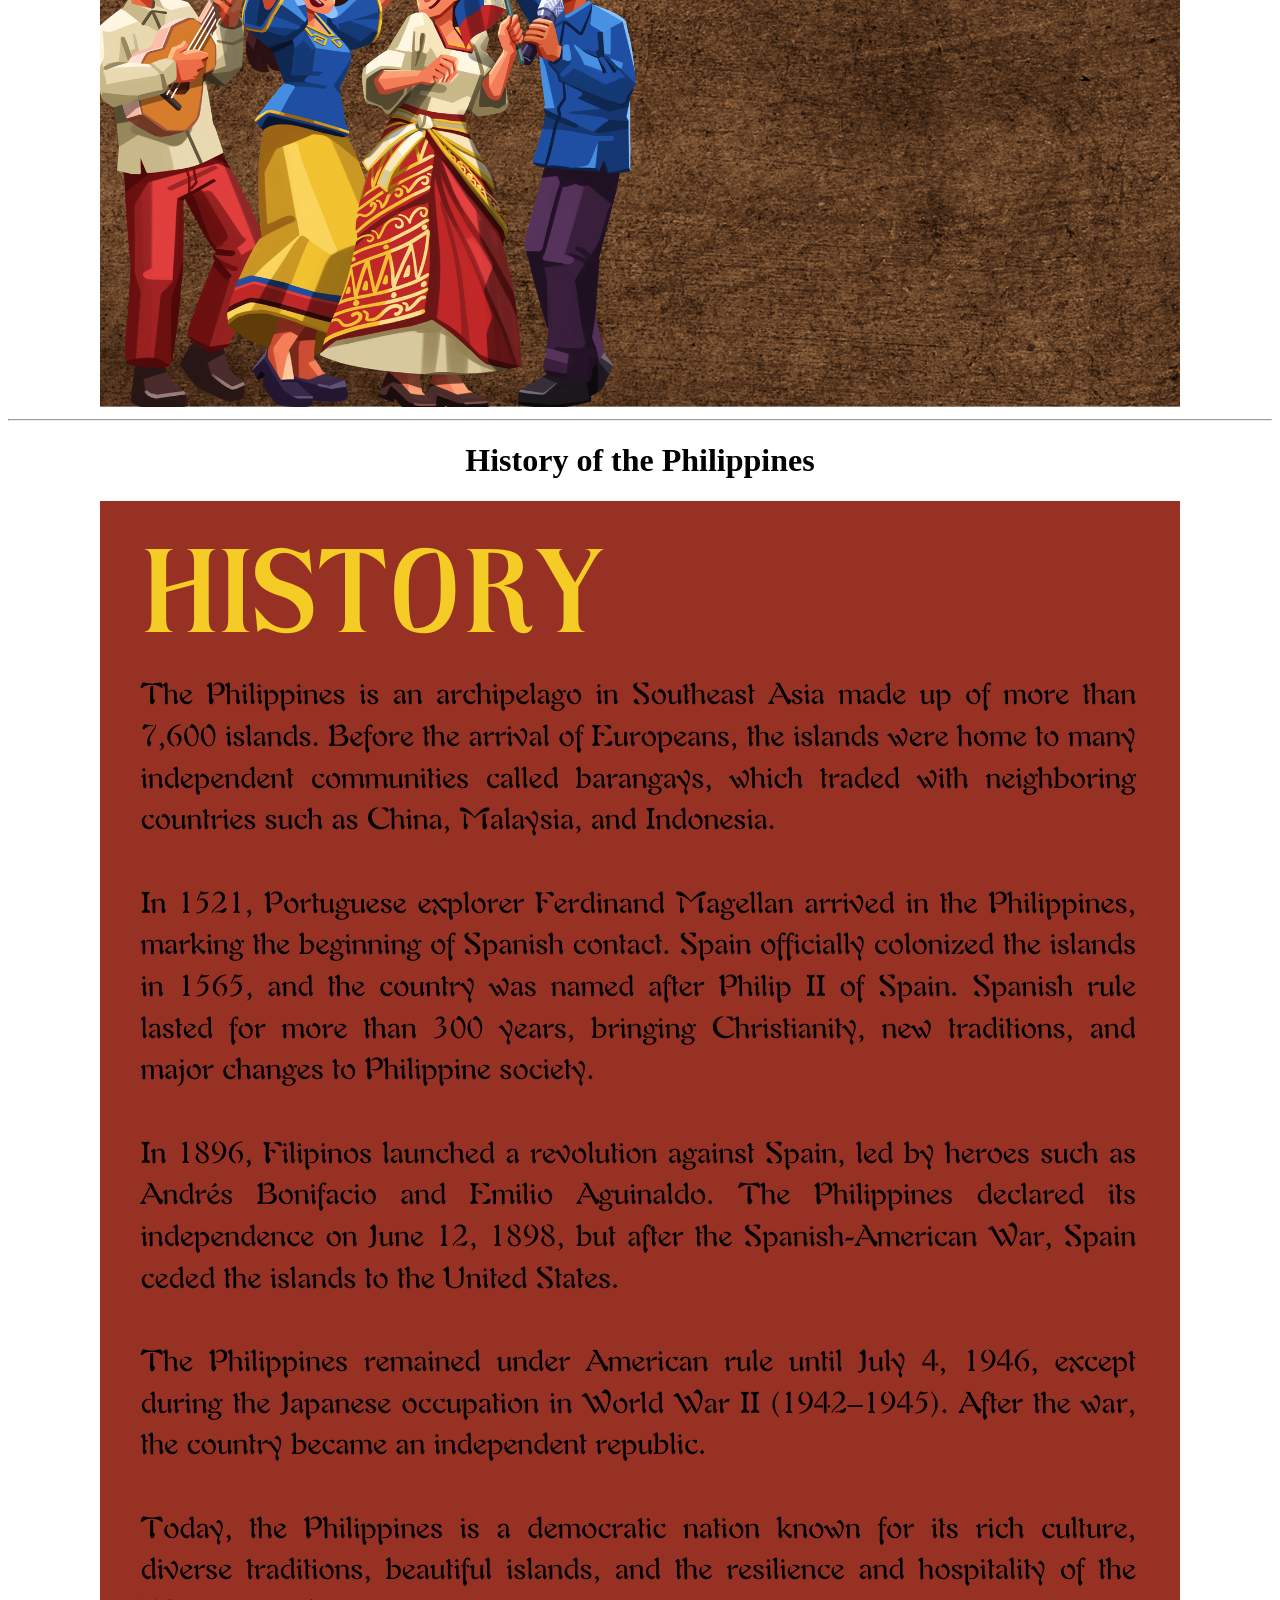
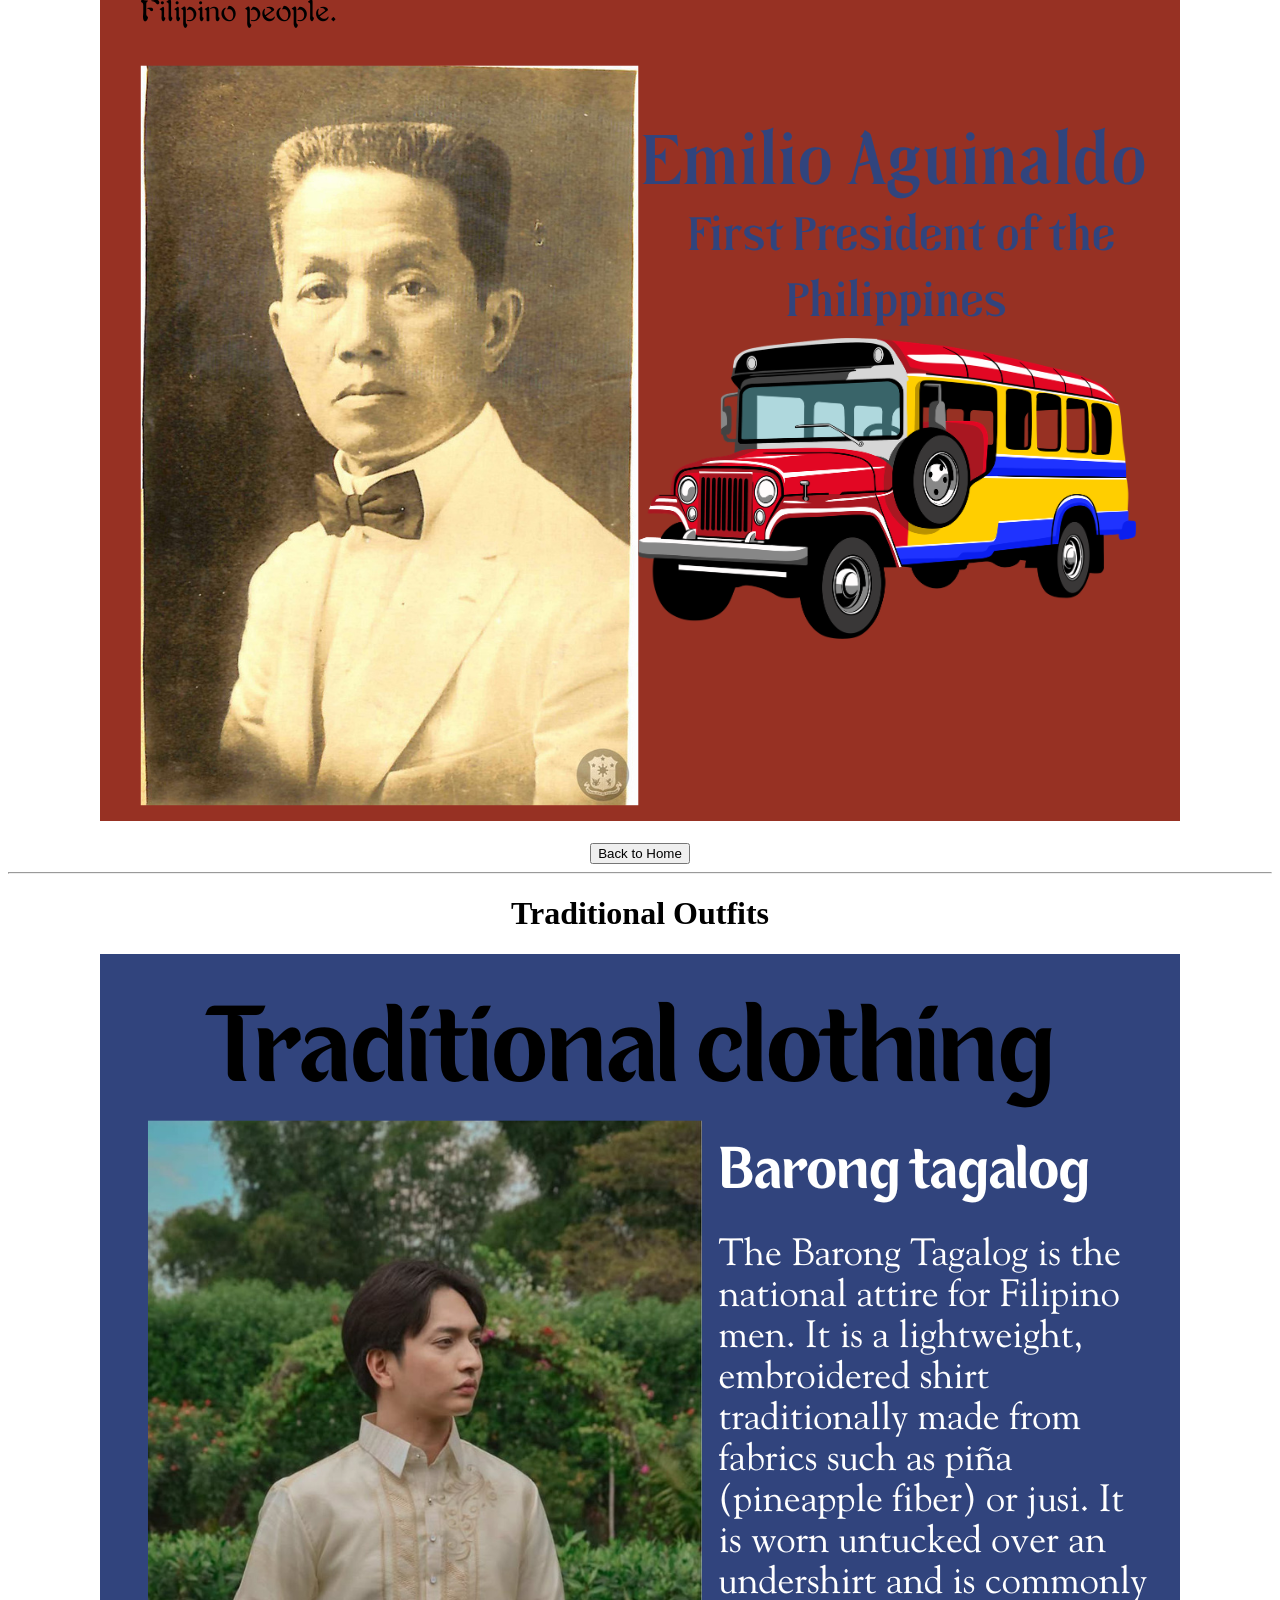
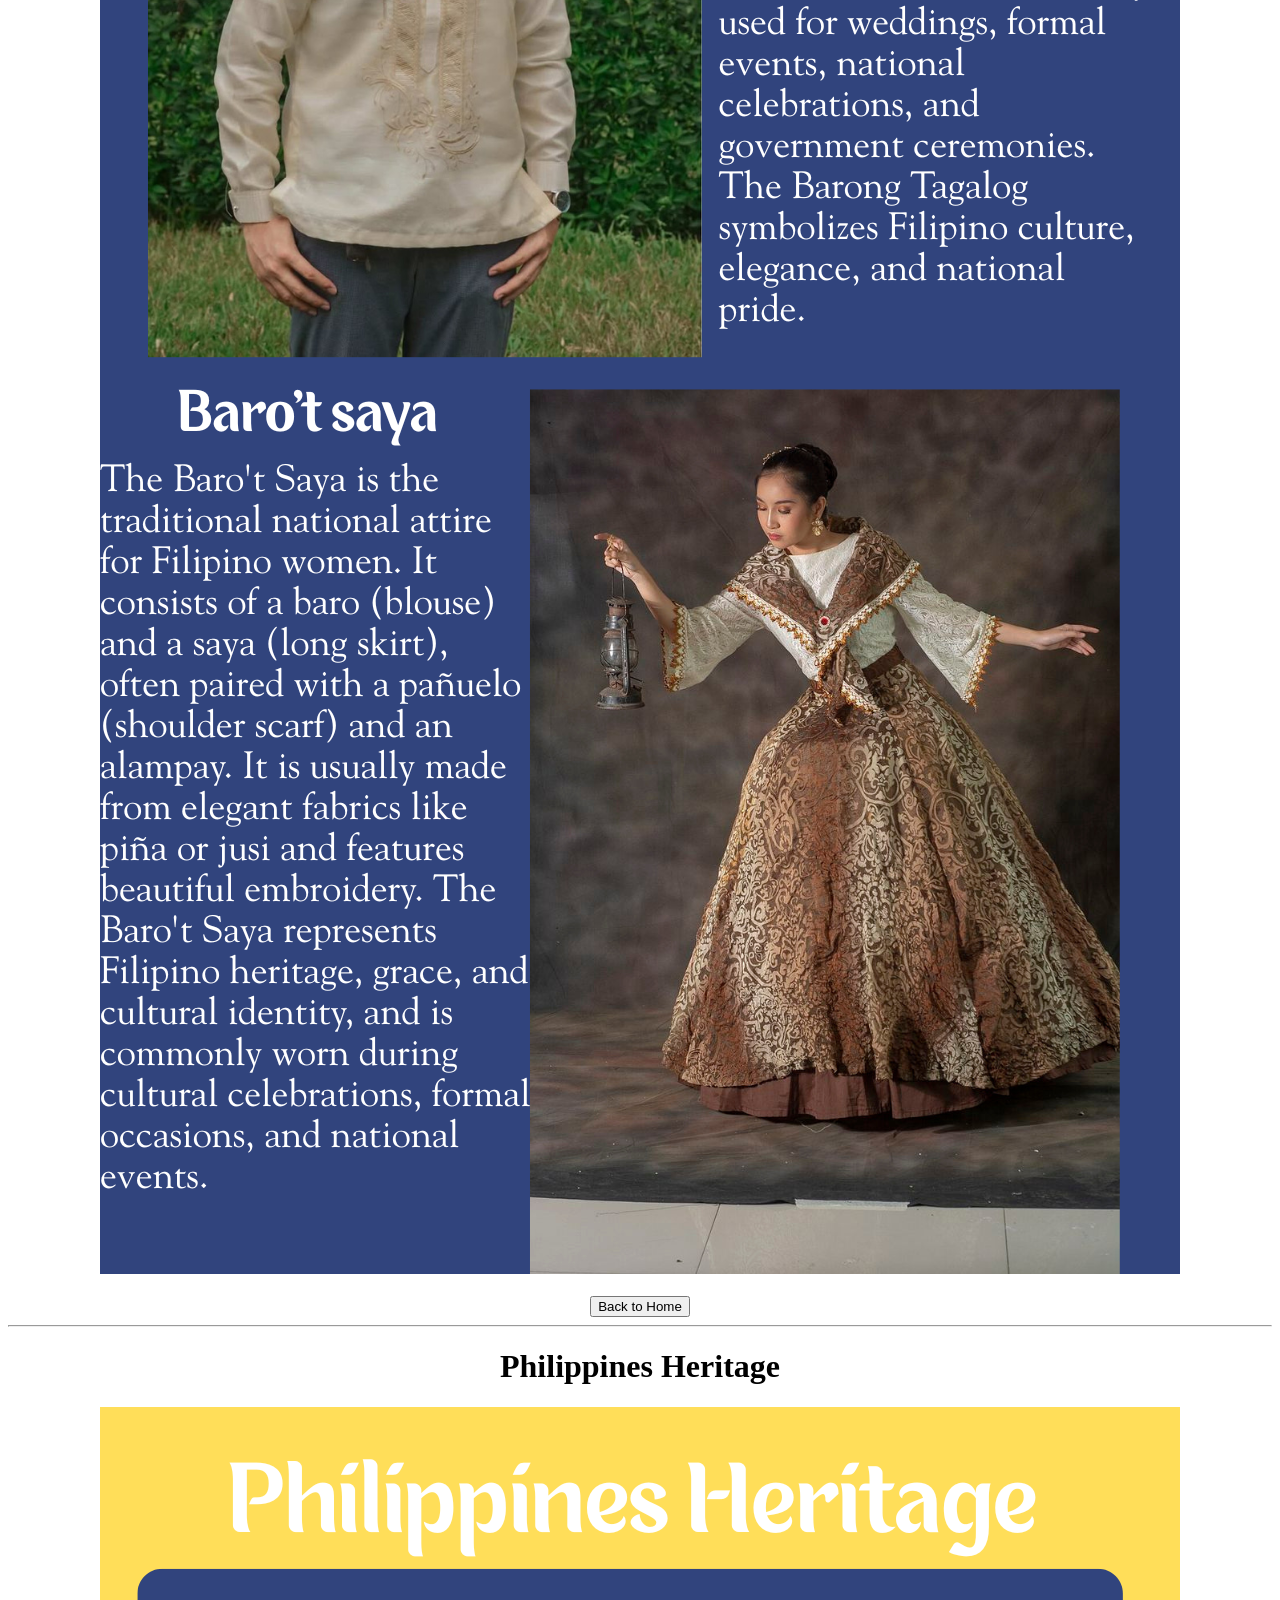
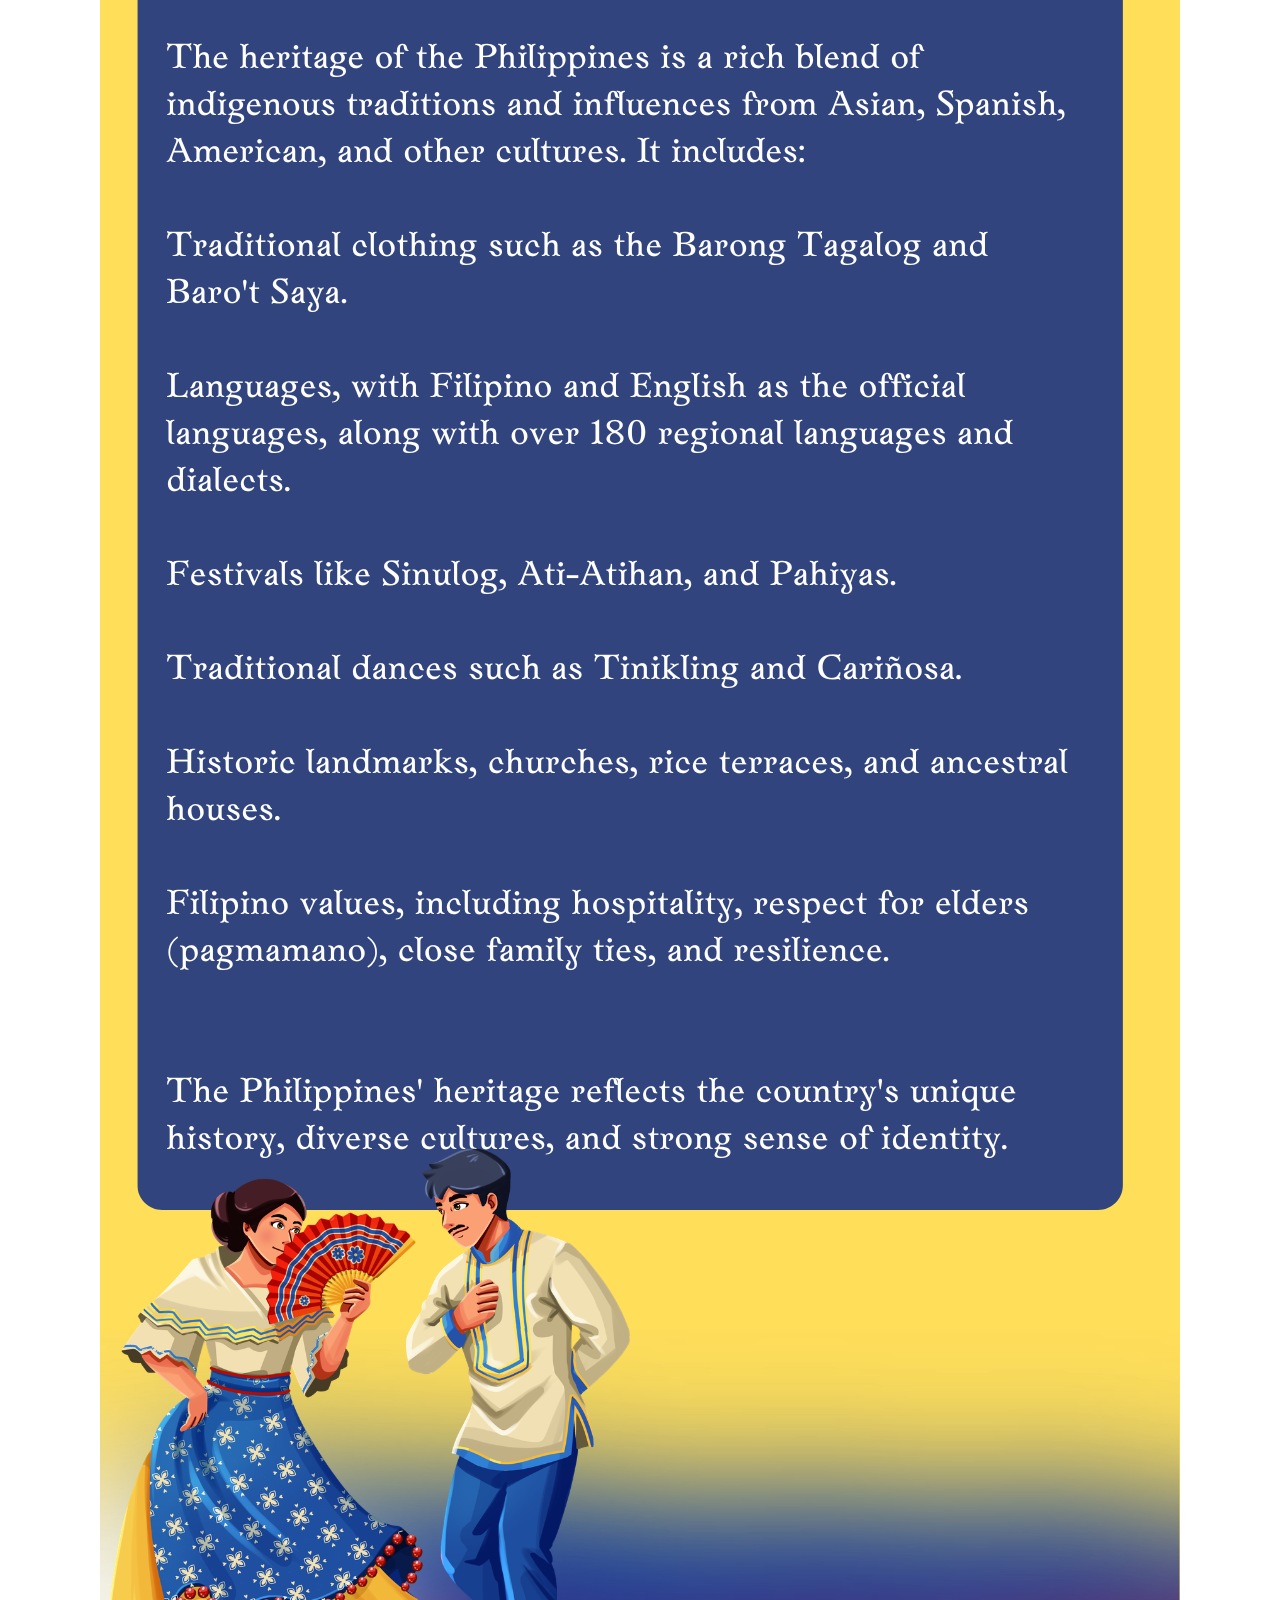
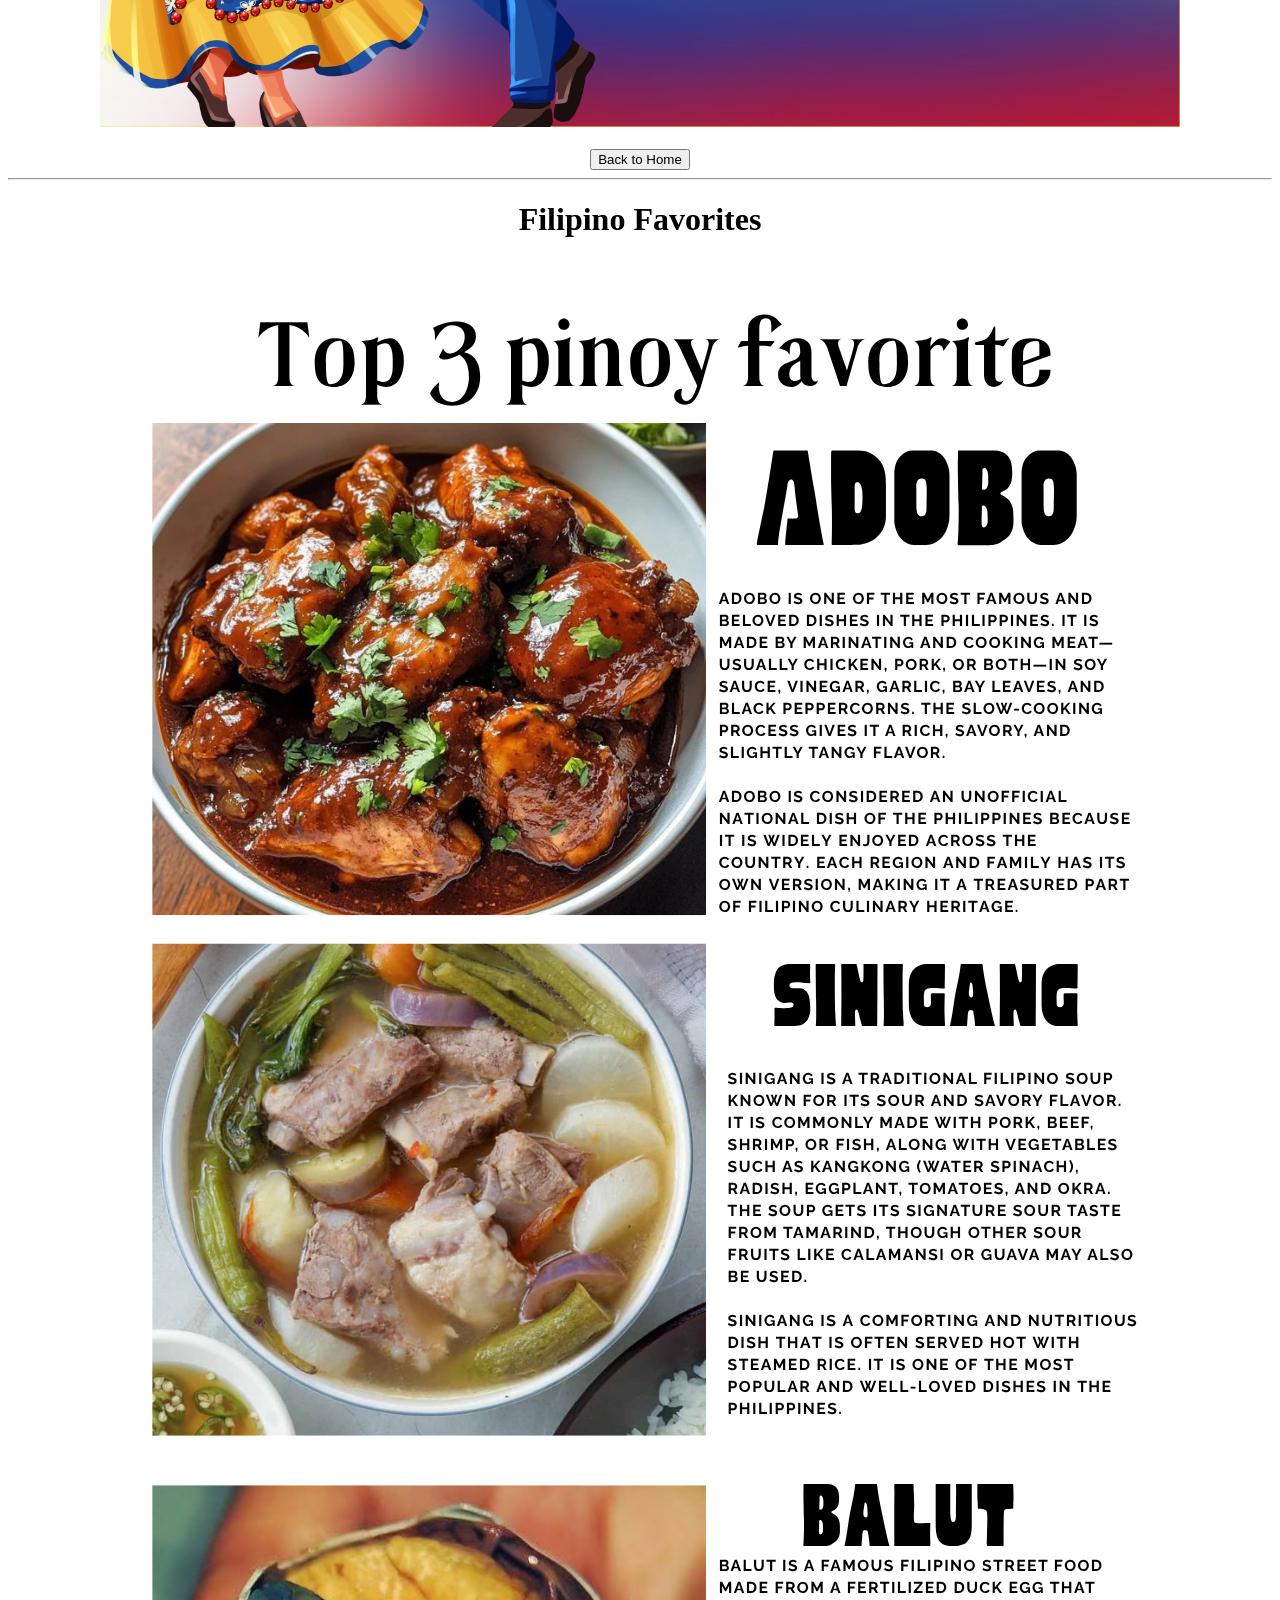
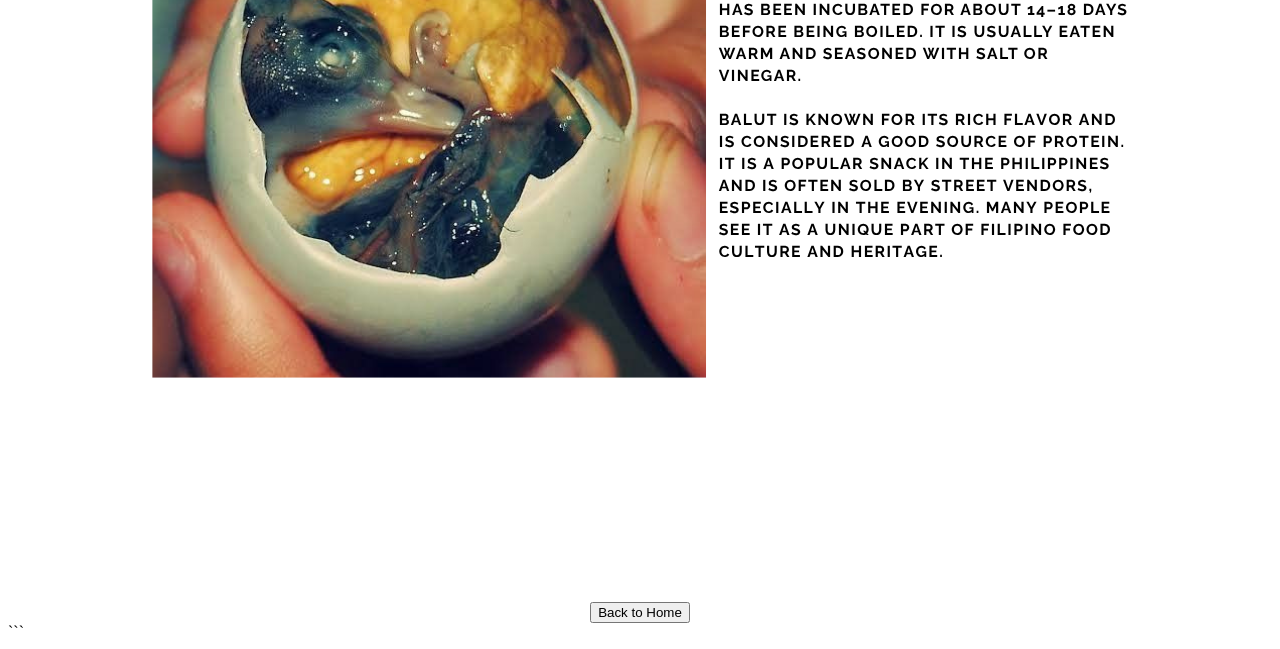
==== commit af3ab8ab: "Revamp index.html with buttons and new images Updated the homepage layout and added buttons for navi" ====
--- a/index.html
+++ b/index.html
@@ -8,118 +8,120 @@
     <title>Philippines</title>
 </head>
 
-<body>
+<body id="top">
 
 ```
 <center>
 
-    <img
-        src="homepage.png"
-        alt="Philippines"
-        usemap="#homepage"
-    >
+    <img src="homepage1.png" alt="Philippines">
 
-    <map name="homepage">
+    <br><br>
 
-        <area
-            shape="rect"
-            coords="50,300,380,358"
-            href="#history"
-            alt="History of the Philippines"
-        >
+    <a href="#history">
+        <button type="button">History of the Philippines</button>
+    </a>
 
-        <area
-            shape="rect"
-            coords="50,450,380,528"
-            href="#outfits"
-            alt="Traditional Outfits"
-        >
+    <a href="#outfits">
+        <button type="button">Traditional Outfits</button>
+    </a>
 
-        <area
-            shape="rect"
-            coords="50,550,380,628"
-            href="#heritage"
-            alt="Philippines Heritage"
-        >
+    <a href="#heritage">
+        <button type="button">Philippines Heritage</button>
+    </a>
 
-        <area
-            shape="rect"
-            coords="50,650,380,728"
-            href="#favorites"
-            alt="Filipino Favorites"
-        >
+    <a href="#favorites">
+        <button type="button">Filipino Favorites</button>
+    </a>
 
-    </map>
+    <br><br>
+
+    <img src="homepage2.png" alt="Philippines">
 
 </center>
+
+
+<hr>
 
 
 <div id="history">
 
     <center>
 
-        <img
-            src="history.png"
-            alt="History of the Philippines"
-        >
+        <h1>History of the Philippines</h1>
+
+        <img src="history.png" alt="History of the Philippines">
 
         <br><br>
 
-        <a href="#top">Back to Home</a>
+        <a href="#top">
+            <button type="button">Back to Home</button>
+        </a>
 
     </center>
 
 </div>
 
 
+<hr>
+
+
 <div id="outfits">
 
     <center>
 
-        <img
-            src="outfits.png"
-            alt="Traditional Outfits"
-        >
+        <h1>Traditional Outfits</h1>
+
+        <img src="outfits.png" alt="Traditional Outfits">
 
         <br><br>
 
-        <a href="#top">Back to Home</a>
+        <a href="#top">
+            <button type="button">Back to Home</button>
+        </a>
 
     </center>
 
 </div>
 
 
+<hr>
+
+
 <div id="heritage">
 
     <center>
 
-        <img
-            src="heritage.png"
-            alt="Philippines Heritage"
-        >
+        <h1>Philippines Heritage</h1>
+
+        <img src="heritage.png" alt="Philippines Heritage">
 
         <br><br>
 
-        <a href="#top">Back to Home</a>
+        <a href="#top">
+            <button type="button">Back to Home</button>
+        </a>
 
     </center>
 
 </div>
 
 
+<hr>
+
+
 <div id="favorites">
 
     <center>
 
-        <img
-            src="favorites.png"
-            alt="Filipino Favorites"
-        >
+        <h1>Filipino Favorites</h1>
+
+        <img src="favorites.png" alt="Filipino Favorites">
 
         <br><br>
 
-        <a href="#top">Back to Home</a>
+        <a href="#top">
+            <button type="button">Back to Home</button>
+        </a>
 
     </center>
 
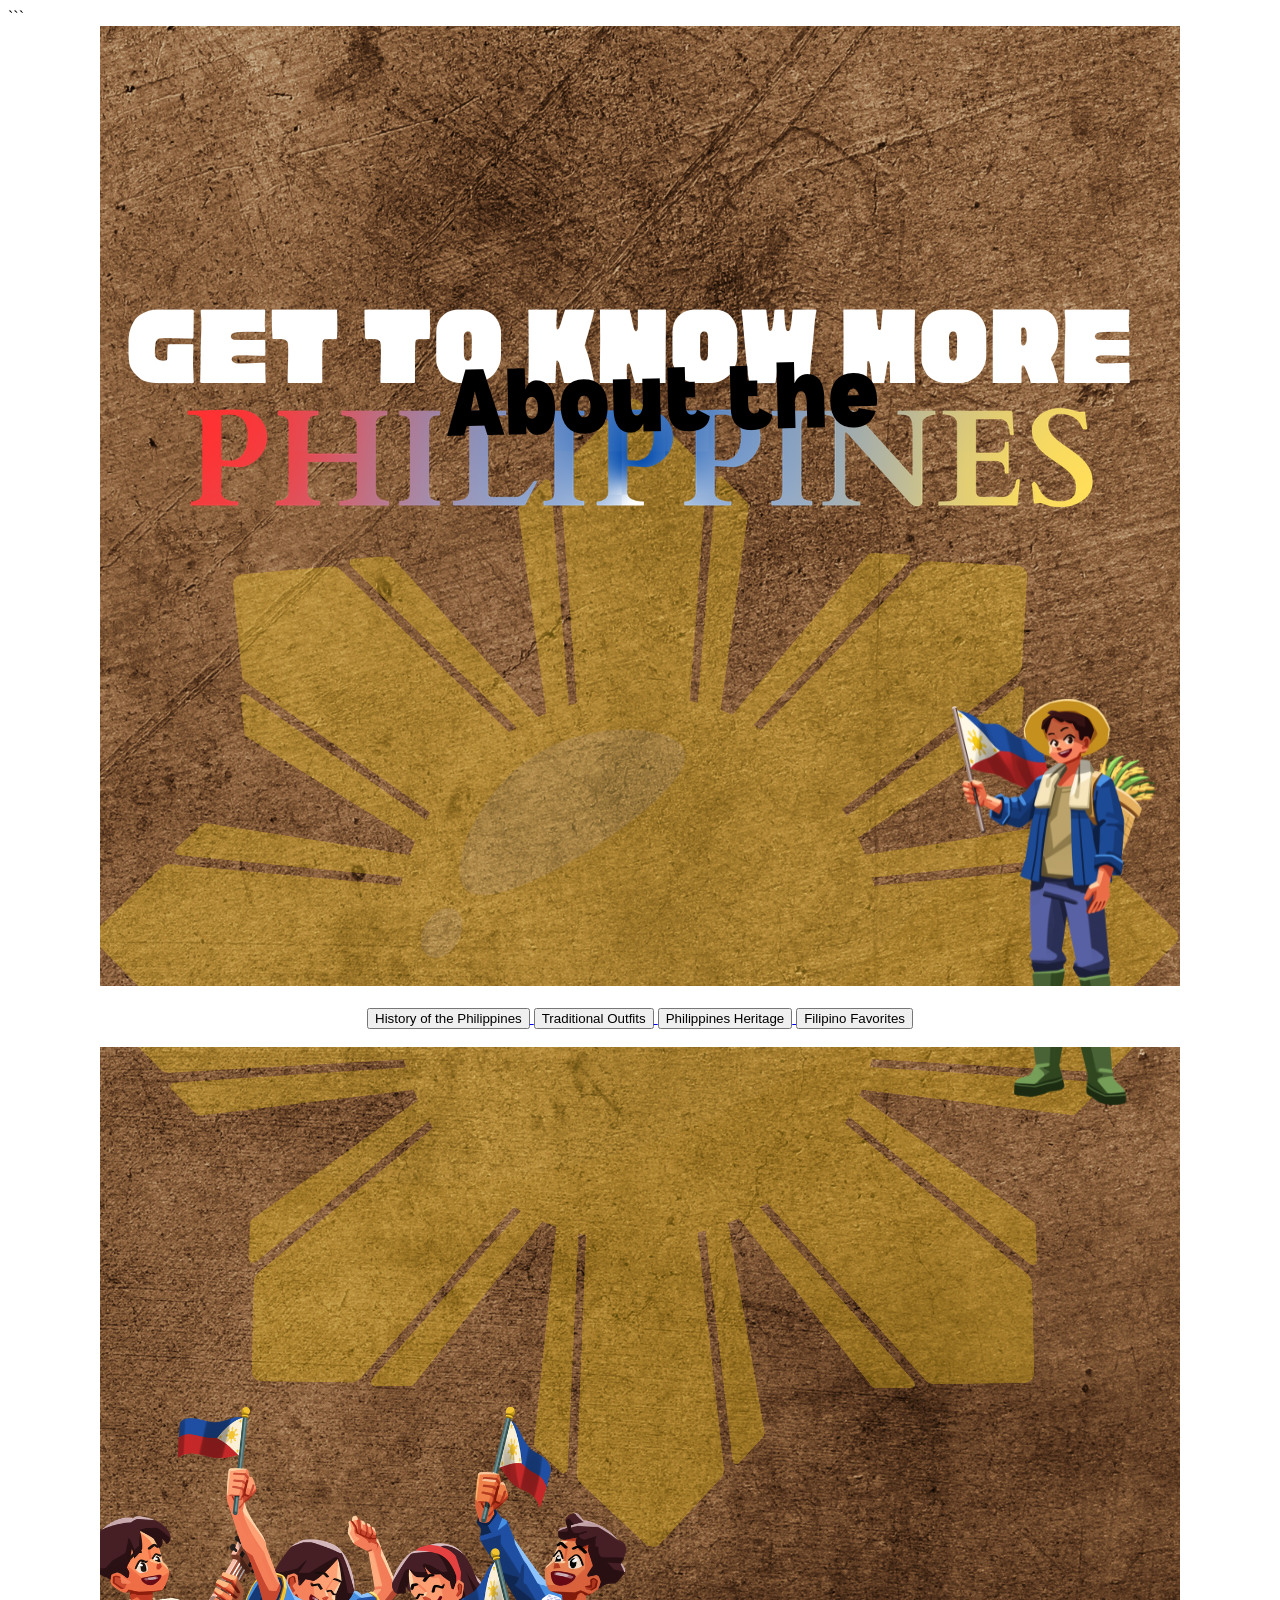
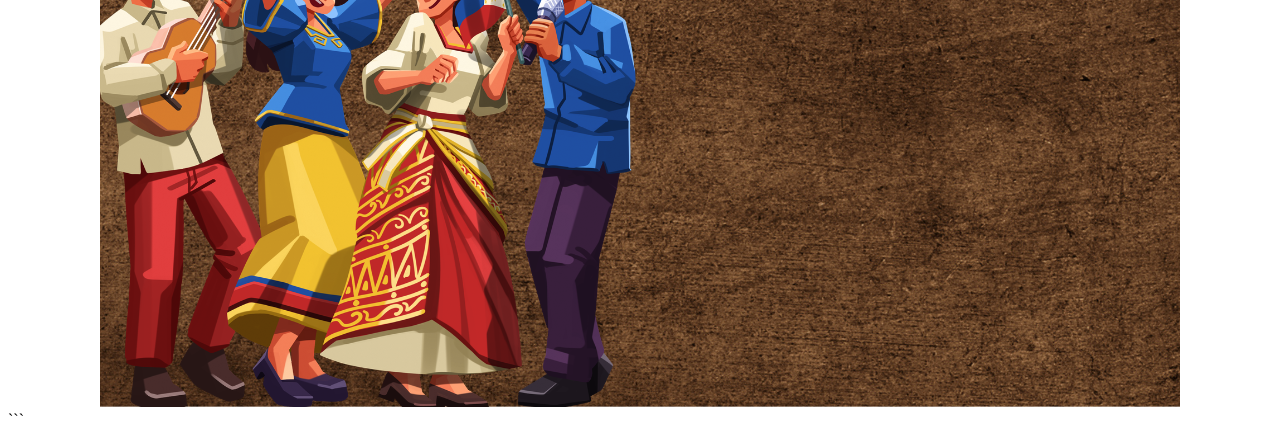
==== commit 317f6c53: "Add files via upload" ====
--- a/index.html
+++ b/index.html
@@ -8,7 +8,7 @@
     <title>Philippines</title>
 </head>
 
-<body id="top">
+<body>
 
 ```
 <center>
@@ -17,19 +17,19 @@
 
     <br><br>
 
-    <a href="#history">
+    <a href="history.html">
         <button type="button">History of the Philippines</button>
     </a>
 
-    <a href="#outfits">
+    <a href="outfits.html">
         <button type="button">Traditional Outfits</button>
     </a>
 
-    <a href="#heritage">
+    <a href="heritage.html">
         <button type="button">Philippines Heritage</button>
     </a>
 
-    <a href="#favorites">
+    <a href="favorites.html">
         <button type="button">Filipino Favorites</button>
     </a>
 
@@ -38,94 +38,6 @@
     <img src="homepage2.png" alt="Philippines">
 
 </center>
-
-
-<hr>
-
-
-<div id="history">
-
-    <center>
-
-        <h1>History of the Philippines</h1>
-
-        <img src="history.png" alt="History of the Philippines">
-
-        <br><br>
-
-        <a href="#top">
-            <button type="button">Back to Home</button>
-        </a>
-
-    </center>
-
-</div>
-
-
-<hr>
-
-
-<div id="outfits">
-
-    <center>
-
-        <h1>Traditional Outfits</h1>
-
-        <img src="outfits.png" alt="Traditional Outfits">
-
-        <br><br>
-
-        <a href="#top">
-            <button type="button">Back to Home</button>
-        </a>
-
-    </center>
-
-</div>
-
-
-<hr>
-
-
-<div id="heritage">
-
-    <center>
-
-        <h1>Philippines Heritage</h1>
-
-        <img src="heritage.png" alt="Philippines Heritage">
-
-        <br><br>
-
-        <a href="#top">
-            <button type="button">Back to Home</button>
-        </a>
-
-    </center>
-
-</div>
-
-
-<hr>
-
-
-<div id="favorites">
-
-    <center>
-
-        <h1>Filipino Favorites</h1>
-
-        <img src="favorites.png" alt="Filipino Favorites">
-
-        <br><br>
-
-        <a href="#top">
-            <button type="button">Back to Home</button>
-        </a>
-
-    </center>
-
-</div>
 ```
 
 </body>
